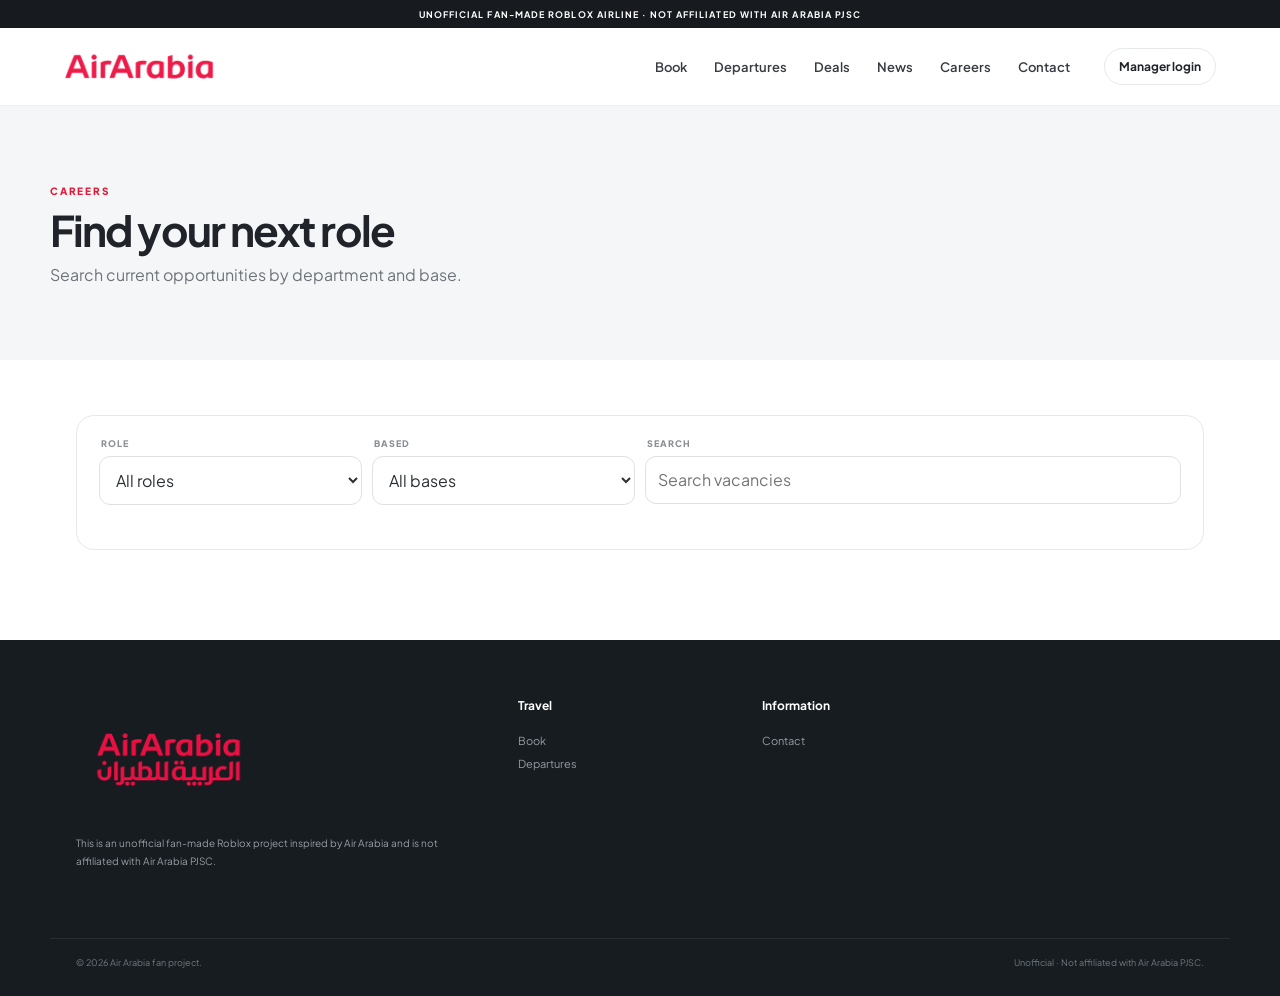
==== careers.html @ eeb87675 "Add filterable careers page" ====
<!doctype html><html lang="en"><head><meta charset="UTF-8"><meta name="viewport" content="width=device-width,initial-scale=1"><title>Careers | Air Arabia</title><link rel="icon" href="assets/logo-bird.webp"><link rel="stylesheet" href="styles.css"></head><body><div class="legal-strip">UNOFFICIAL FAN-MADE ROBLOX AIRLINE · NOT AFFILIATED WITH AIR ARABIA PJSC</div><header class="site-header"><a class="logo-link" href="index.html"><img src="assets/logo-wordmark.webp" alt="Air Arabia"></a><nav id="mainNav"><a href="index.html#book">Book</a><a href="scheduled-departures.html">Departures</a><a href="index.html#deals">Deals</a><a href="index.html#news">News</a><a href="careers.html">Careers</a><a href="contact.html">Contact</a></nav><div class="header-actions"><a class="manager-link" href="manager-login.html">Manager login</a><button class="menu-btn" id="menuBtn">☰</button></div></header><section class="page-hero"><div class="page-hero-inner"><span class="section-kicker">CAREERS</span><h1 class="page-title">Find your next role</h1><p class="page-lead">Search current opportunities by department and base.</p></div></section><main class="page-layout"><div class="panel"><div class="filter-row"><label><span class="form-label">Role</span><select class="form-control" id="roleFilter"><option value="">All roles</option></select></label><label><span class="form-label">Based</span><select class="form-control" id="baseFilter"><option value="">All bases</option></select></label><label style="grid-column:span 2"><span class="form-label">Search</span><input class="form-control" id="jobSearch" placeholder="Search vacancies"></label></div><div class="jobs-grid" id="jobsGrid"></div><section class="application-box panel" id="applicationBox"><span class="section-kicker">APPLICATION</span><h2 id="applicationTitle">Apply</h2><form class="form-stack" id="applicationForm"><input type="hidden" name="role" id="applicationRole"><input type="hidden" name="base" id="applicationBase"><div class="dash-grid"><label><span class="form-label">Full name</span><input class="form-control" name="name" required></label><label><span class="form-label">Email</span><input class="form-control" name="email" type="email" required></label></div><label><span class="form-label">Why are you suitable for this role?</span><textarea class="form-control" name="statement" rows="5" required></textarea></label><button class="primary-btn">Submit application</button><div class="form-message" id="applicationMessage">Application submitted.</div></form></section></div></main><footer><div class="footer-inner"><div class="footer-brand"><img src="assets/logo-bilingual.webp" alt="Air Arabia"><p>This is an unofficial fan-made Roblox project inspired by Air Arabia and is not affiliated with Air Arabia PJSC.</p></div><div><h4>Travel</h4><a href="index.html#book">Book</a><a href="scheduled-departures.html">Departures</a></div><div><h4>Information</h4><a href="contact.html">Contact</a></div></div><div class="footer-bottom"><span>© 2026 Air Arabia fan project.</span><span>Unofficial · Not affiliated with Air Arabia PJSC.</span></div></footer><script src="careers.js"></script></body></html>
---- styles.css ----
@import url('https://fonts.googleapis.com/css2?family=Plus+Jakarta+Sans:wght@400;500;600;700;800&display=swap');
:root{--red:#e31937;--red-dark:#bd102b;--ink:#20242a;--muted:#6f747b;--line:#e7e8eb;--soft:#f6f7f8;--white:#fff;--charcoal:#1b2026;--shadow:0 18px 50px rgba(20,25,31,.12);--radius:18px}*{box-sizing:border-box}html{scroll-behavior:smooth}body{margin:0;font-family:'Plus Jakarta Sans',system-ui,sans-serif;color:var(--ink);background:#fff}a{color:inherit}button,input,select,textarea{font:inherit}.legal-strip{height:28px;background:#171b20;color:#fff;display:flex;align-items:center;justify-content:center;font-size:9px;font-weight:700;letter-spacing:.12em;text-align:center;padding:0 12px}.site-header{height:78px;padding:0 clamp(18px,5vw,72px);display:flex;align-items:center;gap:34px;position:sticky;top:0;background:rgba(255,255,255,.97);backdrop-filter:blur(16px);z-index:50;border-bottom:1px solid rgba(0,0,0,.06)}.logo-link{display:flex;align-items:center;text-decoration:none}.logo-link img{width:150px;height:auto;display:block}.site-header nav{display:flex;gap:27px;margin-left:auto}.site-header nav a{text-decoration:none;font-size:13px;font-weight:600;color:#373c42}.site-header nav a:hover{color:var(--red)}.header-actions{display:flex;align-items:center;gap:10px}.manager-link{border:1px solid var(--line);border-radius:999px;padding:10px 14px;text-decoration:none;font-size:12px;font-weight:700;background:#fff}.menu-btn{display:none;border:0;background:none;font-size:22px}.hero{position:relative;overflow:hidden}.hero-aircraft{min-height:610px;background:#5e6268}.hero-aircraft:before{content:"";position:absolute;inset:0;background-image:url('https://upload.wikimedia.org/wikipedia/commons/3/33/Air_Arabia%2C_A6-AOE%2C_Airbus_A320-214.jpg');background-size:cover;background-position:center 43%}.hero-shade{position:absolute;inset:0;background:linear-gradient(90deg,rgba(9,14,19,.78) 0%,rgba(9,14,19,.52) 38%,rgba(9,14,19,.12) 70%)}.hero-inner{position:relative;z-index:2;max-width:1180px;margin:auto;padding:110px 28px 175px;color:#fff}.eyebrow,.section-kicker{font-size:10px;font-weight:800;letter-spacing:.18em}.eyebrow{display:inline-block;background:rgba(255,255,255,.12);border:1px solid rgba(255,255,255,.22);padding:8px 11px;border-radius:999px}.hero h1{font-size:clamp(46px,5.6vw,76px);line-height:1.02;letter-spacing:-.055em;margin:20px 0 16px;max-width:670px}.hero p{font-size:16px;line-height:1.7;max-width:560px;color:#f0f1f2}.photo-credit{position:absolute;right:16px;bottom:14px;color:rgba(255,255,255,.75);font-size:8px;background:rgba(0,0,0,.3);padding:5px 8px;border-radius:999px}.booking-shell{max-width:1210px;margin:-93px auto 0;padding:0 26px;position:relative;z-index:5}.booking-card{background:#fff;border-radius:20px;box-shadow:var(--shadow);overflow:hidden}.booking-top{display:flex;justify-content:space-between;align-items:center;border-bottom:1px solid var(--line);padding-right:22px}.booking-tabs button{border:0;background:#fff;color:var(--red);font-weight:800;padding:18px 24px;box-shadow:inset 0 -3px var(--red)}.trip-type{display:flex;gap:18px;font-size:12px}.trip-type label{display:flex;gap:6px;align-items:center}.booking-grid{display:grid;grid-template-columns:1fr 34px 1fr 1fr 1fr 1fr 170px;gap:10px;align-items:end;padding:20px 22px 14px}.booking-grid label>span,.form-label{display:block;font-size:9px;letter-spacing:.1em;text-transform:uppercase;color:#8a8f96;font-weight:800;margin:0 0 7px 2px}.booking-grid select,.booking-grid input,.form-control{width:100%;height:52px;border:1px solid #dfe1e4;border-radius:11px;padding:0 12px;background:#fff;outline:0;color:#2b3035}.form-control{padding:12px;height:auto;min-height:48px}.swap-btn{height:34px;width:34px;border:0;border-radius:50%;background:#f1f2f3;margin-bottom:9px;cursor:pointer}.primary-btn{height:52px;border:0;border-radius:11px;background:var(--red);color:#fff;font-weight:800;padding:0 18px;cursor:pointer}.primary-btn:hover{background:var(--red-dark)}.booking-smallprint{font-size:9px;color:#969ba1;padding:0 22px 17px}.content-section{max-width:1180px;margin:auto;padding:82px 26px}.section-heading{display:flex;justify-content:space-between;gap:25px;align-items:end;margin-bottom:28px}.section-kicker{color:var(--red)}.section-heading h2,.page-title{font-size:clamp(31px,3.3vw,46px);line-height:1.08;letter-spacing:-.045em;margin:8px 0}.section-heading p,.page-lead{margin:0;color:var(--muted);line-height:1.7}.section-heading>a{font-size:12px;color:var(--red);font-weight:800;text-decoration:none}.deals-grid{display:grid;grid-template-columns:repeat(3,1fr);gap:16px}.deal-card{border:1px solid var(--line);border-radius:17px;overflow:hidden;background:#fff;box-shadow:0 8px 25px rgba(17,22,28,.05)}.deal-visual{height:150px;position:relative;background:linear-gradient(135deg,#cc9b78,#70584f);overflow:hidden}.deal-visual:before{content:"";position:absolute;width:210px;height:50px;background:#fff;border-radius:100%;right:-40px;bottom:23px;transform:rotate(-9deg);opacity:.92}.deal-visual .route-code{position:absolute;left:17px;top:15px;color:#fff;font-weight:800;font-size:26px}.deal-body{padding:16px}.deal-route{font-weight:800;font-size:16px}.deal-meta{font-size:11px;color:var(--muted);margin-top:4px}.deal-price{display:flex;justify-content:space-between;align-items:end;margin-top:18px}.deal-price small{color:#8b9096}.deal-price strong{font-size:22px;color:var(--red)}.deal-price a{text-decoration:none;font-size:11px;font-weight:800;color:var(--red)}.news-section{background:#f5f6f7}.news-grid{display:grid;grid-template-columns:repeat(3,1fr);gap:18px}.news-card{background:#fff;border-radius:17px;overflow:hidden;border:1px solid var(--line)}.news-media{height:210px;position:relative;background:linear-gradient(135deg,#f1f2f3,#d9dde1);overflow:hidden}.news-media img{width:100%;height:100%;object-fit:cover}.date-art{position:absolute;inset:0;display:flex;align-items:flex-end;padding:18px;background:linear-gradient(135deg,var(--red) 0%,#b40f28 100%);color:#fff}.date-art:after{content:"";position:absolute;width:130px;height:130px;right:-25px;top:-15px;background:url('assets/logo-bird.webp') center/contain no-repeat;filter:brightness(0) invert(1);opacity:.12}.date-art strong{font-size:30px;letter-spacing:-.04em}.news-date-badge{position:absolute;left:12px;top:12px;background:var(--red);color:#fff;padding:7px 9px;border-radius:9px;font-size:10px;font-weight:800;box-shadow:0 8px 22px rgba(0,0,0,.12)}.news-body{padding:17px}.news-body small{color:#8e9399;font-size:9px;letter-spacing:.08em}.news-body h3{font-size:17px;line-height:1.35;margin:7px 0 9px}.news-body p{font-size:12px;line-height:1.65;color:var(--muted);margin:0}.quick-links{background:#fff}.quick-grid{display:grid;grid-template-columns:repeat(3,1fr);gap:14px;padding-top:62px;padding-bottom:62px}.quick-card{border:1px solid var(--line);border-radius:16px;padding:22px;display:grid;grid-template-columns:auto 1fr auto;gap:15px;align-items:center;text-decoration:none}.quick-card:hover{box-shadow:0 12px 35px rgba(20,25,31,.08)}.quick-icon{width:46px;height:46px;background:#fff0f2;color:var(--red);border-radius:13px;display:grid;place-items:center}.quick-card small{color:var(--red);font-size:8px;font-weight:800;letter-spacing:.14em}.quick-card h3{margin:4px 0;font-size:16px}.quick-card p{margin:0;color:var(--muted);font-size:11px}.quick-card b{color:var(--red)}footer{background:#171c21;color:#fff}.footer-inner{max-width:1180px;margin:auto;padding:58px 26px;display:grid;grid-template-columns:2fr 1fr 1fr 1fr;gap:45px}.footer-brand img{width:185px}.footer-brand p{max-width:390px;color:#969da5;font-size:10px;line-height:1.75}.footer-inner>div:not(.footer-brand){display:flex;flex-direction:column}.footer-inner h4{margin-top:0;font-size:12px}.footer-inner a{font-size:11px;color:#949ba3;text-decoration:none;margin:5px 0}.footer-bottom{max-width:1180px;margin:auto;border-top:1px solid rgba(255,255,255,.08);padding:18px 26px 28px;display:flex;justify-content:space-between;color:#707981;font-size:9px}.page-hero{background:#f5f6f7;padding:72px 26px}.page-hero-inner{max-width:1180px;margin:auto}.page-layout{max-width:1180px;margin:auto;padding:55px 26px 90px}.panel{background:#fff;border:1px solid var(--line);border-radius:18px;padding:22px}.filter-row{display:grid;grid-template-columns:repeat(4,1fr);gap:10px;margin-bottom:22px}.filter-row .primary-btn{margin-top:22px}.departures-list{display:flex;flex-direction:column;gap:12px}.flight-row{display:grid;grid-template-columns:110px 1fr 130px 120px 110px;gap:16px;align-items:center;border:1px solid var(--line);border-radius:15px;padding:18px;background:#fff}.flight-number{font-weight:800;color:var(--red)}.flight-route strong{display:block}.flight-route small,.flight-time small{color:var(--muted)}.status-pill{display:inline-flex;border-radius:999px;padding:7px 10px;background:#eef8f1;color:#287a43;font-size:10px;font-weight:800}.empty-state{padding:32px;text-align:center;color:var(--muted);border:1px dashed #cfd3d8;border-radius:15px}.auth-wrap{min-height:calc(100vh - 106px);display:grid;place-items:center;padding:50px 18px;background:#f5f6f7}.auth-card{width:min(460px,100%);background:#fff;border:1px solid var(--line);border-radius:20px;padding:30px;box-shadow:var(--shadow)}.auth-card img{width:160px}.auth-card h1{margin:26px 0 6px;font-size:28px}.auth-card p{font-size:12px;color:var(--muted);line-height:1.6}.form-stack{display:flex;flex-direction:column;gap:14px}.helper-note{font-size:9px!important;color:#8c9298!important}.dashboard{display:grid;grid-template-columns:220px 1fr;min-height:calc(100vh - 106px);background:#f5f6f7}.dashboard-side{background:#20262c;color:#fff;padding:25px 18px}.dashboard-side h2{font-size:15px;margin:0 0 25px}.dash-tab{width:100%;border:0;background:transparent;color:#aeb5bc;padding:11px;border-radius:10px;text-align:left;margin:3px 0;cursor:pointer}.dash-tab.active{background:#fff;color:#20262c}.dashboard-main{padding:28px}.dash-head{display:flex;justify-content:space-between;align-items:center;margin-bottom:20px}.dash-head h1{font-size:28px;margin:0}.dash-grid{display:grid;grid-template-columns:1fr 1fr;gap:16px}.table-card{background:#fff;border:1px solid var(--line);border-radius:17px;overflow:auto}.simple-table{width:100%;border-collapse:collapse;font-size:11px}.simple-table th,.simple-table td{padding:12px;border-bottom:1px solid var(--line);text-align:left}.simple-table th{color:#7a8086;font-size:9px;letter-spacing:.08em}.action-btn{border:1px solid var(--line);background:#fff;border-radius:8px;padding:7px 9px;font-size:10px;cursor:pointer}.tab-panel[hidden]{display:none}.jobs-grid{display:grid;grid-template-columns:repeat(2,1fr);gap:14px}.job-card{border:1px solid var(--line);border-radius:16px;padding:20px}.job-card .job-meta{display:flex;gap:8px;flex-wrap:wrap;margin:12px 0}.job-chip{background:#f3f4f5;border-radius:999px;padding:6px 8px;font-size:9px;color:#5d6369}.job-card h3{margin:0}.job-card p{color:var(--muted);font-size:11px;line-height:1.65}.application-box{margin-top:25px;display:none}.application-box.open{display:block}.contact-grid{display:grid;grid-template-columns:.75fr 1.25fr;gap:28px}.contact-copy{padding:20px}.contact-copy h2{font-size:30px;margin-top:0}.contact-copy p{color:var(--muted);line-height:1.7}.form-message{padding:12px;border-radius:10px;background:#eef8f1;color:#287a43;font-size:11px;display:none}.form-message.show{display:block}
@media(max-width:1000px){.site-header nav{display:none}.site-header nav.open{display:flex;position:absolute;top:78px;left:0;right:0;background:#fff;flex-direction:column;padding:20px 26px;border-bottom:1px solid var(--line)}.menu-btn{display:block}.booking-grid{grid-template-columns:1fr 34px 1fr 1fr}.search-book-btn{grid-column:span 2}.deals-grid,.news-grid{grid-template-columns:1fr 1fr}.quick-grid{grid-template-columns:1fr}.filter-row{grid-template-columns:1fr 1fr}.flight-row{grid-template-columns:90px 1fr 100px 100px}.flight-row .status-pill{grid-column:2}.dashboard{grid-template-columns:1fr}.dashboard-side{display:flex;gap:5px;overflow:auto}.dashboard-side h2{display:none}.dash-tab{white-space:nowrap;width:auto}.dashboard-main{padding:18px}.contact-grid{grid-template-columns:1fr}}
@media(max-width:700px){.legal-strip{font-size:7px}.site-header{height:68px;padding:0 16px}.logo-link img{width:128px}.manager-link{font-size:10px;padding:8px 10px}.site-header nav.open{top:68px}.hero-aircraft{min-height:620px}.hero-aircraft:before{background-position:64% center}.hero-shade{background:linear-gradient(180deg,rgba(8,13,18,.35),rgba(8,13,18,.78) 55%,rgba(8,13,18,.88))}.hero-inner{padding:90px 20px 200px}.hero h1{font-size:47px}.booking-shell{padding:0 13px;margin-top:-115px}.booking-top{padding-right:12px}.trip-type{gap:9px;font-size:10px}.booking-grid{grid-template-columns:1fr;padding:16px}.swap-btn{display:none}.search-book-btn{grid-column:auto}.content-section{padding:65px 18px}.section-heading{align-items:flex-start;flex-direction:column}.deals-grid,.news-grid,.jobs-grid{grid-template-columns:1fr}.footer-inner{grid-template-columns:1fr 1fr;padding:48px 20px}.footer-brand{grid-column:1/-1}.footer-bottom{padding:18px 20px 25px;flex-direction:column;gap:6px}.filter-row{grid-template-columns:1fr}.filter-row .primary-btn{margin-top:0}.flight-row{grid-template-columns:1fr 1fr;gap:10px}.flight-row .status-pill{grid-column:auto}.page-hero{padding:48px 18px}.page-layout{padding:35px 18px 70px}.dash-grid{grid-template-columns:1fr}.dashboard-main{padding:14px}.contact-copy{padding:0}}
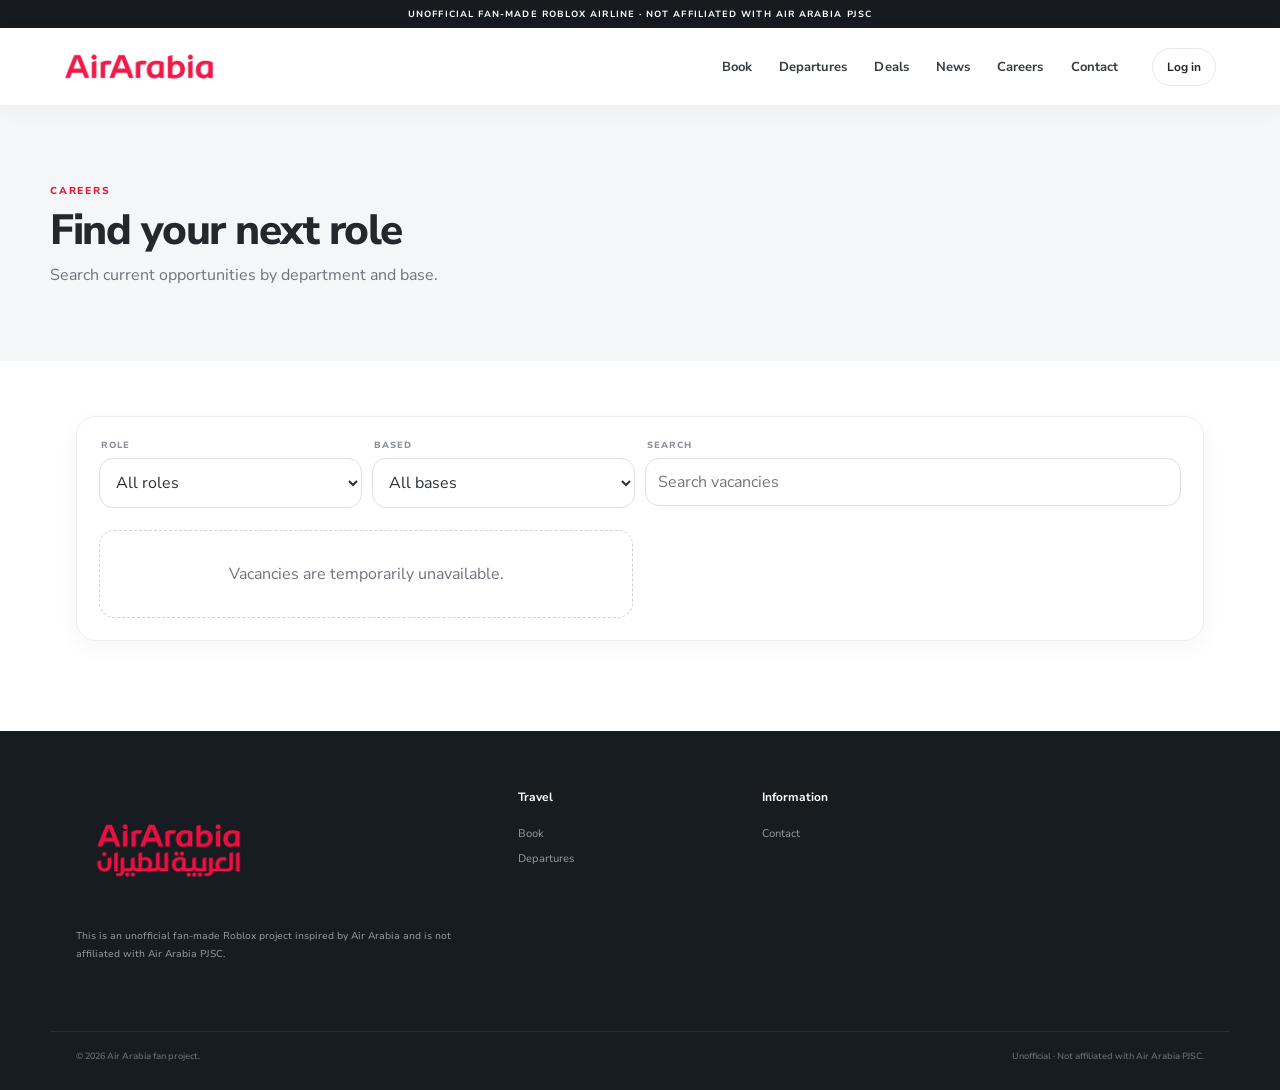
==== commit e3c48e39: "Polish careers page and login label" ====
--- a/careers.html
+++ b/careers.html
@@ -1 +1 @@
-<!doctype html><html lang="en"><head><meta charset="UTF-8"><meta name="viewport" content="width=device-width,initial-scale=1"><title>Careers | Air Arabia</title><link rel="icon" href="assets/logo-bird.webp"><link rel="stylesheet" href="styles.css"></head><body><div class="legal-strip">UNOFFICIAL FAN-MADE ROBLOX AIRLINE · NOT AFFILIATED WITH AIR ARABIA PJSC</div><header class="site-header"><a class="logo-link" href="index.html"><img src="assets/logo-wordmark.webp" alt="Air Arabia"></a><nav id="mainNav"><a href="index.html#book">Book</a><a href="scheduled-departures.html">Departures</a><a href="index.html#deals">Deals</a><a href="index.html#news">News</a><a href="careers.html">Careers</a><a href="contact.html">Contact</a></nav><div class="header-actions"><a class="manager-link" href="manager-login.html">Manager login</a><button class="menu-btn" id="menuBtn">☰</button></div></header><section class="page-hero"><div class="page-hero-inner"><span class="section-kicker">CAREERS</span><h1 class="page-title">Find your next role</h1><p class="page-lead">Search current opportunities by department and base.</p></div></section><main class="page-layout"><div class="panel"><div class="filter-row"><label><span class="form-label">Role</span><select class="form-control" id="roleFilter"><option value="">All roles</option></select></label><label><span class="form-label">Based</span><select class="form-control" id="baseFilter"><option value="">All bases</option></select></label><label style="grid-column:span 2"><span class="form-label">Search</span><input class="form-control" id="jobSearch" placeholder="Search vacancies"></label></div><div class="jobs-grid" id="jobsGrid"></div><section class="application-box panel" id="applicationBox"><span class="section-kicker">APPLICATION</span><h2 id="applicationTitle">Apply</h2><form class="form-stack" id="applicationForm"><input type="hidden" name="role" id="applicationRole"><input type="hidden" name="base" id="applicationBase"><div class="dash-grid"><label><span class="form-label">Full name</span><input class="form-control" name="name" required></label><label><span class="form-label">Email</span><input class="form-control" name="email" type="email" required></label></div><label><span class="form-label">Why are you suitable for this role?</span><textarea class="form-control" name="statement" rows="5" required></textarea></label><button class="primary-btn">Submit application</button><div class="form-message" id="applicationMessage">Application submitted.</div></form></section></div></main><footer><div class="footer-inner"><div class="footer-brand"><img src="assets/logo-bilingual.webp" alt="Air Arabia"><p>This is an unofficial fan-made Roblox project inspired by Air Arabia and is not affiliated with Air Arabia PJSC.</p></div><div><h4>Travel</h4><a href="index.html#book">Book</a><a href="scheduled-departures.html">Departures</a></div><div><h4>Information</h4><a href="contact.html">Contact</a></div></div><div class="footer-bottom"><span>© 2026 Air Arabia fan project.</span><span>Unofficial · Not affiliated with Air Arabia PJSC.</span></div></footer><script src="careers.js"></script></body></html>+<!doctype html><html lang="en"><head><meta charset="UTF-8"><meta name="viewport" content="width=device-width,initial-scale=1"><title>Careers | Air Arabia</title><link rel="icon" href="assets/logo-bird.webp"><link rel="stylesheet" href="styles.css?v=4"><link rel="stylesheet" href="theme-overrides.css?v=4"></head><body><div class="legal-strip">UNOFFICIAL FAN-MADE ROBLOX AIRLINE · NOT AFFILIATED WITH AIR ARABIA PJSC</div><header class="site-header"><a class="logo-link" href="index.html"><img src="assets/logo-wordmark.webp" alt="Air Arabia"></a><nav id="mainNav"><a href="index.html#book">Book</a><a href="scheduled-departures.html">Departures</a><a href="index.html#deals">Deals</a><a href="index.html#news">News</a><a href="careers.html">Careers</a><a href="contact.html">Contact</a></nav><div class="header-actions"><a class="manager-link" href="manager-login.html">Log in</a><button class="menu-btn" id="menuBtn">☰</button></div></header><section class="page-hero"><div class="page-hero-inner"><span class="section-kicker">CAREERS</span><h1 class="page-title">Find your next role</h1><p class="page-lead">Search current opportunities by department and base.</p></div></section><main class="page-layout"><div class="panel"><div class="filter-row"><label><span class="form-label">Role</span><select class="form-control" id="roleFilter"><option value="">All roles</option></select></label><label><span class="form-label">Based</span><select class="form-control" id="baseFilter"><option value="">All bases</option></select></label><label style="grid-column:span 2"><span class="form-label">Search</span><input class="form-control" id="jobSearch" placeholder="Search vacancies"></label></div><div class="jobs-grid" id="jobsGrid"></div><section class="application-box panel" id="applicationBox"><span class="section-kicker">APPLICATION</span><h2 id="applicationTitle">Apply</h2><form class="form-stack" id="applicationForm"><input type="hidden" name="role" id="applicationRole"><input type="hidden" name="base" id="applicationBase"><div class="dash-grid"><label><span class="form-label">Full name</span><input class="form-control" name="name" required></label><label><span class="form-label">Email</span><input class="form-control" name="email" type="email" required></label></div><label><span class="form-label">Why are you suitable for this role?</span><textarea class="form-control" name="statement" rows="5" required></textarea></label><button class="primary-btn">Submit application</button><div class="form-message" id="applicationMessage">Application submitted.</div></form></section></div></main><footer><div class="footer-inner"><div class="footer-brand"><img src="assets/logo-bilingual.webp" alt="Air Arabia"><p>This is an unofficial fan-made Roblox project inspired by Air Arabia and is not affiliated with Air Arabia PJSC.</p></div><div><h4>Travel</h4><a href="index.html#book">Book</a><a href="scheduled-departures.html">Departures</a></div><div><h4>Information</h4><a href="contact.html">Contact</a></div></div><div class="footer-bottom"><span>© 2026 Air Arabia fan project.</span><span>Unofficial · Not affiliated with Air Arabia PJSC.</span></div></footer><script src="careers.js?v=4"></script></body></html>
--- a/theme-overrides.css
+++ b/theme-overrides.css
@@ -0,0 +1,4 @@
+@import url('https://fonts.googleapis.com/css2?family=Nunito+Sans:opsz,wght@6..12,400;6..12,500;6..12,600;6..12,700;6..12,800&display=swap');
+:root{--soft-font:'Nunito Sans',system-ui,sans-serif}body,button,input,select,textarea{font-family:var(--soft-font)}body{background:#fff;color:#24272c}.site-header{box-shadow:0 5px 22px rgba(20,25,31,.035)}.site-header nav a{font-weight:700;letter-spacing:.005em}.manager-link.login-link{border-color:#eceef0;background:#fff;padding:9px 16px;font-weight:700}.manager-link.login-link:hover{background:#f7f7f8}.hero-graphic{min-height:610px;background:#f8f5f3;position:relative;isolation:isolate;overflow:hidden}.hero-graphic:before{content:"";position:absolute;right:-12%;top:-28%;width:66%;height:145%;background:linear-gradient(145deg,#ed2140,#c70f2e);border-radius:48% 0 0 56%;transform:rotate(7deg);z-index:0}.hero-graphic:after{content:"";position:absolute;right:7%;top:11%;width:34%;aspect-ratio:1;border:1px solid rgba(255,255,255,.18);border-radius:50%;box-shadow:0 0 0 55px rgba(255,255,255,.035),0 0 0 110px rgba(255,255,255,.025);z-index:1}.hero-graphic-shape{position:absolute;z-index:1}.shape-one{width:43%;height:92px;right:-3%;top:44%;border-radius:999px 0 0 999px;background:rgba(255,255,255,.14);transform:rotate(-9deg)}.shape-two{width:29%;height:48px;right:8%;top:58%;border-radius:999px;background:rgba(255,255,255,.10);transform:rotate(-9deg)}.hero-graphic-bird{position:absolute;right:10%;top:22%;width:min(22vw,260px);opacity:.95;filter:brightness(0) invert(1);z-index:2}.hero-graphic .hero-inner{position:relative;z-index:4;color:#24272c;padding:118px 28px 182px}.hero-graphic .eyebrow{color:#c4102e;border:0;background:#fff0f2;padding:8px 12px}.hero-graphic h1{color:#24272c;max-width:620px;font-weight:800;letter-spacing:-.045em}.hero-graphic p{color:#686d73;max-width:500px;font-size:17px}.hero-plane{display:none}.hero-banner-date{position:absolute;right:9%;bottom:48px;z-index:4;color:#fff;text-align:right}.hero-banner-date small,.hero-banner-date span{display:block;text-transform:uppercase;letter-spacing:.14em;font-weight:800}.hero-banner-date small{font-size:9px}.hero-banner-date strong{font-size:48px;line-height:1}.hero-banner-date span{font-size:8px;opacity:.82}.booking-card{box-shadow:0 22px 60px rgba(30,34,40,.10);border:1px solid rgba(25,30,36,.05);border-radius:22px}.booking-grid select,.booking-grid input,.form-control{border-radius:14px}.primary-btn{border-radius:14px}.deal-card,.news-card,.quick-card,.panel,.job-card,.auth-card{border-color:#eceef0;box-shadow:0 7px 24px rgba(25,30,36,.04)}.deal-card,.news-card,.quick-card,.panel,.job-card{border-radius:20px}.deal-card:hover,.news-card:hover,.quick-card:hover{transform:translateY(-2px);transition:.2s;box-shadow:0 14px 34px rgba(25,30,36,.07)}.section-heading h2,.page-title{font-weight:800;letter-spacing:-.035em}.news-media{border-bottom:1px solid #f0f1f2}.date-art{background:linear-gradient(145deg,#e51f3d,#bd102b);align-items:center}.date-art strong{font-size:35px;font-weight:800}.date-art:before{content:"AIR ARABIA";position:absolute;left:18px;top:17px;font-size:8px;font-weight:800;letter-spacing:.2em;opacity:.8}.polished-auth{background:radial-gradient(circle at 80% 15%,rgba(227,25,55,.07),transparent 28%),#f8f8f9}.polished-auth .auth-card,.auth-card{padding:36px;border-radius:25px}.auth-card h1{font-weight:800;letter-spacing:-.035em}.dashboard-side{background:#202328}.dash-tab{border-radius:13px;font-weight:700}.dash-tab.active{box-shadow:0 5px 18px rgba(0,0,0,.07)}
+@media(max-width:900px){.hero-graphic:before{right:-28%;width:78%}.hero-graphic-bird{right:5%;width:240px}.hero-banner-date{right:22px}}
+@media(max-width:700px){.hero-graphic{min-height:650px;background:#f8f5f3}.hero-graphic:before{width:120%;height:57%;right:-42%;top:48%;border-radius:52% 0 0 0;transform:rotate(-5deg)}.hero-graphic:after{right:-18%;top:57%;width:74%}.hero-graphic .hero-inner{padding:82px 20px 220px}.hero-graphic h1{font-size:48px}.hero-graphic-bird{width:170px;right:9%;top:64%;opacity:.92}.hero-banner-date{bottom:35px;right:17px}.hero-banner-date strong{font-size:40px}.shape-one{width:90%;right:-35%;top:68%}.shape-two{display:none}.manager-link.login-link{padding:8px 12px}}
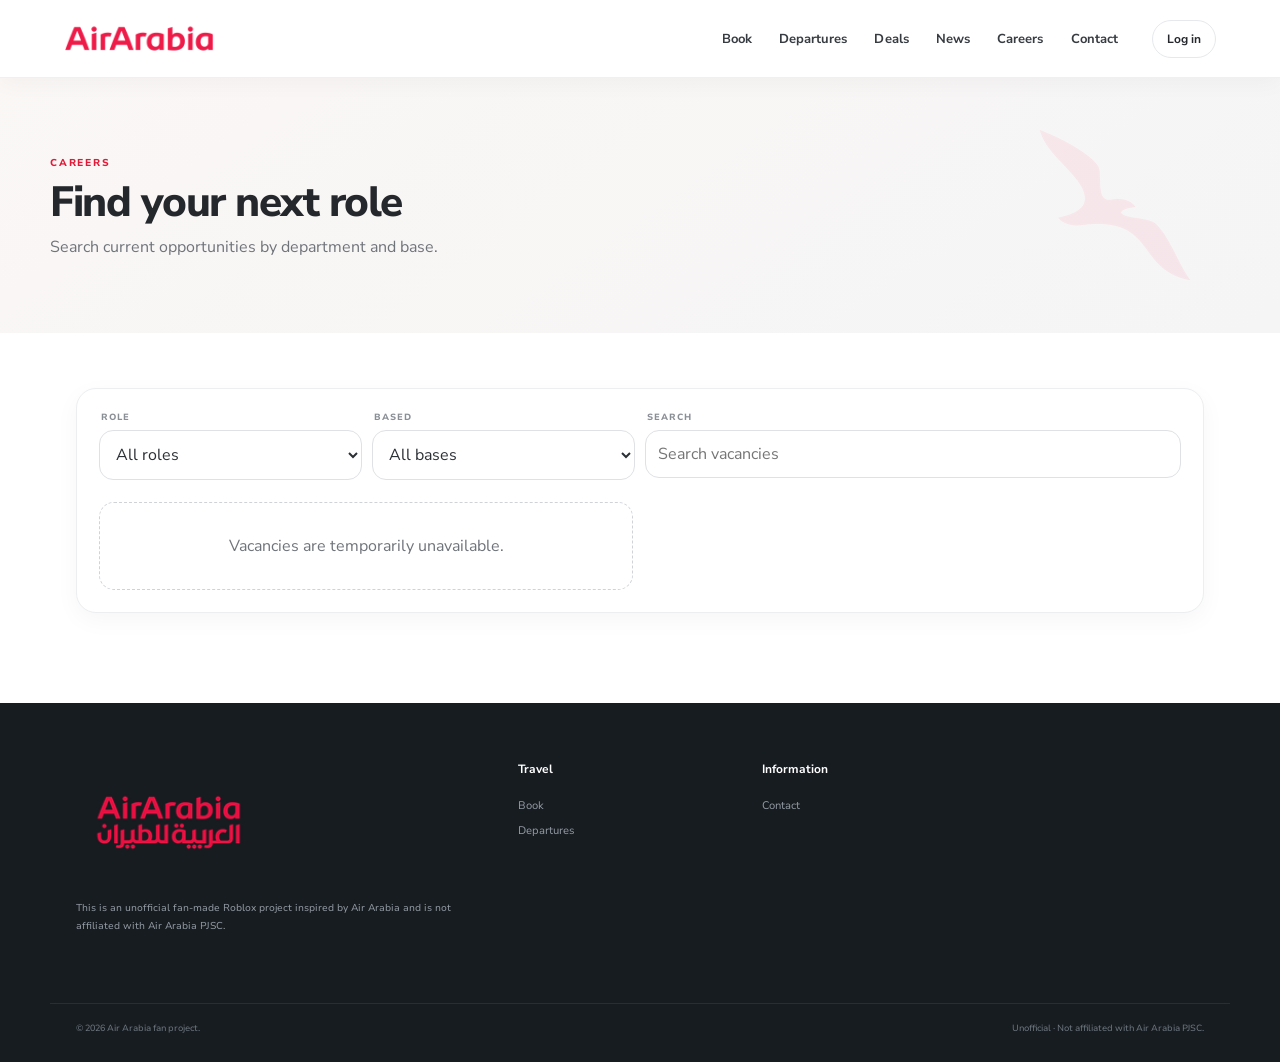
==== commit d761ba5a: "Remove top legal strip and apply polished theme" ====
--- a/careers.html
+++ b/careers.html
@@ -1 +1 @@
-<!doctype html><html lang="en"><head><meta charset="UTF-8"><meta name="viewport" content="width=device-width,initial-scale=1"><title>Careers | Air Arabia</title><link rel="icon" href="assets/logo-bird.webp"><link rel="stylesheet" href="styles.css?v=4"><link rel="stylesheet" href="theme-overrides.css?v=4"></head><body><div class="legal-strip">UNOFFICIAL FAN-MADE ROBLOX AIRLINE · NOT AFFILIATED WITH AIR ARABIA PJSC</div><header class="site-header"><a class="logo-link" href="index.html"><img src="assets/logo-wordmark.webp" alt="Air Arabia"></a><nav id="mainNav"><a href="index.html#book">Book</a><a href="scheduled-departures.html">Departures</a><a href="index.html#deals">Deals</a><a href="index.html#news">News</a><a href="careers.html">Careers</a><a href="contact.html">Contact</a></nav><div class="header-actions"><a class="manager-link" href="manager-login.html">Log in</a><button class="menu-btn" id="menuBtn">☰</button></div></header><section class="page-hero"><div class="page-hero-inner"><span class="section-kicker">CAREERS</span><h1 class="page-title">Find your next role</h1><p class="page-lead">Search current opportunities by department and base.</p></div></section><main class="page-layout"><div class="panel"><div class="filter-row"><label><span class="form-label">Role</span><select class="form-control" id="roleFilter"><option value="">All roles</option></select></label><label><span class="form-label">Based</span><select class="form-control" id="baseFilter"><option value="">All bases</option></select></label><label style="grid-column:span 2"><span class="form-label">Search</span><input class="form-control" id="jobSearch" placeholder="Search vacancies"></label></div><div class="jobs-grid" id="jobsGrid"></div><section class="application-box panel" id="applicationBox"><span class="section-kicker">APPLICATION</span><h2 id="applicationTitle">Apply</h2><form class="form-stack" id="applicationForm"><input type="hidden" name="role" id="applicationRole"><input type="hidden" name="base" id="applicationBase"><div class="dash-grid"><label><span class="form-label">Full name</span><input class="form-control" name="name" required></label><label><span class="form-label">Email</span><input class="form-control" name="email" type="email" required></label></div><label><span class="form-label">Why are you suitable for this role?</span><textarea class="form-control" name="statement" rows="5" required></textarea></label><button class="primary-btn">Submit application</button><div class="form-message" id="applicationMessage">Application submitted.</div></form></section></div></main><footer><div class="footer-inner"><div class="footer-brand"><img src="assets/logo-bilingual.webp" alt="Air Arabia"><p>This is an unofficial fan-made Roblox project inspired by Air Arabia and is not affiliated with Air Arabia PJSC.</p></div><div><h4>Travel</h4><a href="index.html#book">Book</a><a href="scheduled-departures.html">Departures</a></div><div><h4>Information</h4><a href="contact.html">Contact</a></div></div><div class="footer-bottom"><span>© 2026 Air Arabia fan project.</span><span>Unofficial · Not affiliated with Air Arabia PJSC.</span></div></footer><script src="careers.js?v=4"></script></body></html>+<!doctype html><html lang="en"><head><meta charset="UTF-8"><meta name="viewport" content="width=device-width,initial-scale=1"><title>Careers | Air Arabia</title><link rel="icon" href="assets/logo-bird.webp"><link rel="stylesheet" href="styles.css?v=5"><link rel="stylesheet" href="theme-overrides.css?v=5"></head><body><header class="site-header"><a class="logo-link" href="index.html"><img src="assets/logo-wordmark.webp" alt="Air Arabia"></a><nav id="mainNav"><a href="index.html#book">Book</a><a href="scheduled-departures.html">Departures</a><a href="index.html#deals">Deals</a><a href="index.html#news">News</a><a href="careers.html">Careers</a><a href="contact.html">Contact</a></nav><div class="header-actions"><a class="manager-link" href="manager-login.html">Log in</a><button class="menu-btn" id="menuBtn">☰</button></div></header><section class="page-hero"><div class="page-hero-inner"><span class="section-kicker">CAREERS</span><h1 class="page-title">Find your next role</h1><p class="page-lead">Search current opportunities by department and base.</p></div></section><main class="page-layout"><div class="panel"><div class="filter-row"><label><span class="form-label">Role</span><select class="form-control" id="roleFilter"><option value="">All roles</option></select></label><label><span class="form-label">Based</span><select class="form-control" id="baseFilter"><option value="">All bases</option></select></label><label style="grid-column:span 2"><span class="form-label">Search</span><input class="form-control" id="jobSearch" placeholder="Search vacancies"></label></div><div class="jobs-grid" id="jobsGrid"></div><section class="application-box panel" id="applicationBox"><span class="section-kicker">APPLICATION</span><h2 id="applicationTitle">Apply</h2><form class="form-stack" id="applicationForm"><input type="hidden" name="role" id="applicationRole"><input type="hidden" name="base" id="applicationBase"><div class="dash-grid"><label><span class="form-label">Full name</span><input class="form-control" name="name" required></label><label><span class="form-label">Email</span><input class="form-control" name="email" type="email" required></label></div><label><span class="form-label">Why are you suitable for this role?</span><textarea class="form-control" name="statement" rows="5" required></textarea></label><button class="primary-btn">Submit application</button><div class="form-message" id="applicationMessage">Application submitted.</div></form></section></div></main><footer><div class="footer-inner"><div class="footer-brand"><img src="assets/logo-bilingual.webp" alt="Air Arabia"><p>This is an unofficial fan-made Roblox project inspired by Air Arabia and is not affiliated with Air Arabia PJSC.</p></div><div><h4>Travel</h4><a href="index.html#book">Book</a><a href="scheduled-departures.html">Departures</a></div><div><h4>Information</h4><a href="contact.html">Contact</a></div></div><div class="footer-bottom"><span>© 2026 Air Arabia fan project.</span><span>Unofficial · Not affiliated with Air Arabia PJSC.</span></div></footer><script src="careers.js?v=5"></script></body></html>
--- a/theme-overrides.css
+++ b/theme-overrides.css
@@ -1,4 +1,5 @@
 @import url('https://fonts.googleapis.com/css2?family=Nunito+Sans:opsz,wght@6..12,400;6..12,500;6..12,600;6..12,700;6..12,800&display=swap');
-:root{--soft-font:'Nunito Sans',system-ui,sans-serif}body,button,input,select,textarea{font-family:var(--soft-font)}body{background:#fff;color:#24272c}.site-header{box-shadow:0 5px 22px rgba(20,25,31,.035)}.site-header nav a{font-weight:700;letter-spacing:.005em}.manager-link.login-link{border-color:#eceef0;background:#fff;padding:9px 16px;font-weight:700}.manager-link.login-link:hover{background:#f7f7f8}.hero-graphic{min-height:610px;background:#f8f5f3;position:relative;isolation:isolate;overflow:hidden}.hero-graphic:before{content:"";position:absolute;right:-12%;top:-28%;width:66%;height:145%;background:linear-gradient(145deg,#ed2140,#c70f2e);border-radius:48% 0 0 56%;transform:rotate(7deg);z-index:0}.hero-graphic:after{content:"";position:absolute;right:7%;top:11%;width:34%;aspect-ratio:1;border:1px solid rgba(255,255,255,.18);border-radius:50%;box-shadow:0 0 0 55px rgba(255,255,255,.035),0 0 0 110px rgba(255,255,255,.025);z-index:1}.hero-graphic-shape{position:absolute;z-index:1}.shape-one{width:43%;height:92px;right:-3%;top:44%;border-radius:999px 0 0 999px;background:rgba(255,255,255,.14);transform:rotate(-9deg)}.shape-two{width:29%;height:48px;right:8%;top:58%;border-radius:999px;background:rgba(255,255,255,.10);transform:rotate(-9deg)}.hero-graphic-bird{position:absolute;right:10%;top:22%;width:min(22vw,260px);opacity:.95;filter:brightness(0) invert(1);z-index:2}.hero-graphic .hero-inner{position:relative;z-index:4;color:#24272c;padding:118px 28px 182px}.hero-graphic .eyebrow{color:#c4102e;border:0;background:#fff0f2;padding:8px 12px}.hero-graphic h1{color:#24272c;max-width:620px;font-weight:800;letter-spacing:-.045em}.hero-graphic p{color:#686d73;max-width:500px;font-size:17px}.hero-plane{display:none}.hero-banner-date{position:absolute;right:9%;bottom:48px;z-index:4;color:#fff;text-align:right}.hero-banner-date small,.hero-banner-date span{display:block;text-transform:uppercase;letter-spacing:.14em;font-weight:800}.hero-banner-date small{font-size:9px}.hero-banner-date strong{font-size:48px;line-height:1}.hero-banner-date span{font-size:8px;opacity:.82}.booking-card{box-shadow:0 22px 60px rgba(30,34,40,.10);border:1px solid rgba(25,30,36,.05);border-radius:22px}.booking-grid select,.booking-grid input,.form-control{border-radius:14px}.primary-btn{border-radius:14px}.deal-card,.news-card,.quick-card,.panel,.job-card,.auth-card{border-color:#eceef0;box-shadow:0 7px 24px rgba(25,30,36,.04)}.deal-card,.news-card,.quick-card,.panel,.job-card{border-radius:20px}.deal-card:hover,.news-card:hover,.quick-card:hover{transform:translateY(-2px);transition:.2s;box-shadow:0 14px 34px rgba(25,30,36,.07)}.section-heading h2,.page-title{font-weight:800;letter-spacing:-.035em}.news-media{border-bottom:1px solid #f0f1f2}.date-art{background:linear-gradient(145deg,#e51f3d,#bd102b);align-items:center}.date-art strong{font-size:35px;font-weight:800}.date-art:before{content:"AIR ARABIA";position:absolute;left:18px;top:17px;font-size:8px;font-weight:800;letter-spacing:.2em;opacity:.8}.polished-auth{background:radial-gradient(circle at 80% 15%,rgba(227,25,55,.07),transparent 28%),#f8f8f9}.polished-auth .auth-card,.auth-card{padding:36px;border-radius:25px}.auth-card h1{font-weight:800;letter-spacing:-.035em}.dashboard-side{background:#202328}.dash-tab{border-radius:13px;font-weight:700}.dash-tab.active{box-shadow:0 5px 18px rgba(0,0,0,.07)}
+:root{--soft-font:'Nunito Sans',system-ui,sans-serif}body,button,input,select,textarea{font-family:var(--soft-font)}body{background:#fff;color:#24272c}.site-header{box-shadow:0 5px 22px rgba(20,25,31,.035)}.site-header nav a{font-weight:700;letter-spacing:.005em}.manager-link.login-link{border-color:#eceef0;background:#fff;padding:9px 16px;font-weight:700}.manager-link.login-link:hover{background:#f7f7f8}.hero-graphic{min-height:610px;background:#f8f5f3;position:relative;isolation:isolate;overflow:hidden}.hero-graphic:before{content:"";position:absolute;right:-12%;top:-28%;width:66%;height:145%;background:linear-gradient(145deg,#ed2140,#c70f2e);border-radius:48% 0 0 56%;transform:rotate(7deg);z-index:0}.hero-graphic:after{content:"";position:absolute;right:7%;top:11%;width:34%;aspect-ratio:1;border:1px solid rgba(255,255,255,.18);border-radius:50%;box-shadow:0 0 0 55px rgba(255,255,255,.035),0 0 0 110px rgba(255,255,255,.025);z-index:1}.hero-graphic-shape{position:absolute;z-index:1}.shape-one{width:43%;height:92px;right:-3%;top:44%;border-radius:999px 0 0 999px;background:rgba(255,255,255,.14);transform:rotate(-9deg)}.shape-two{width:29%;height:48px;right:8%;top:58%;border-radius:999px;background:rgba(255,255,255,.10);transform:rotate(-9deg)}.hero-graphic-bird{position:absolute;right:10%;top:22%;width:min(22vw,260px);opacity:.95;filter:brightness(0) invert(1);z-index:2}.hero-graphic .hero-inner{position:relative;z-index:4;color:#24272c;padding:118px 28px 182px}.hero-graphic .eyebrow{color:#c4102e;border:0;background:#fff0f2;padding:8px 12px}.hero-graphic h1{color:#24272c;max-width:620px;font-weight:800;letter-spacing:-.045em}.hero-graphic p{color:#686d73;max-width:500px;font-size:17px}.hero-actions{display:flex;gap:12px;align-items:center;margin-top:28px}.hero-actions a{text-decoration:none;font-weight:800;font-size:12px;border-radius:999px;padding:12px 17px}.hero-primary{background:#e31937;color:#fff;box-shadow:0 10px 26px rgba(227,25,55,.2)}.hero-secondary{background:#fff;color:#30343a;border:1px solid #ebecef}.hero-secondary span{color:#e31937;margin-left:4px}.hero-banner-date{position:absolute;right:9%;bottom:48px;z-index:4;color:#fff;text-align:right}.hero-banner-date small,.hero-banner-date span{display:block;text-transform:uppercase;letter-spacing:.14em;font-weight:800}.hero-banner-date small{font-size:9px}.hero-banner-date strong{font-size:48px;line-height:1}.hero-banner-date span{font-size:8px;opacity:.82}.booking-card{box-shadow:0 22px 60px rgba(30,34,40,.10);border:1px solid rgba(25,30,36,.05);border-radius:22px}.booking-grid select,.booking-grid input,.form-control{border-radius:14px}.primary-btn{border-radius:14px}.mini-plane{font-size:13px;margin-right:5px}.journey-strip{border-bottom:1px solid #f0f1f2;background:#fff}.journey-inner{max-width:1180px;margin:auto;padding:30px 26px 8px;display:grid;grid-template-columns:repeat(4,1fr);gap:14px}.journey-item{display:flex;align-items:center;gap:13px;padding:16px 14px;border-radius:18px;transition:.2s}.journey-item:hover{background:#fafafa}.journey-icon{width:44px;height:44px;border-radius:14px;background:#fff0f2;color:#e31937;display:grid;place-items:center;flex:0 0 auto}.journey-icon svg,.quick-icon svg{width:21px;height:21px;fill:none;stroke:currentColor;stroke-width:1.8;stroke-linecap:round;stroke-linejoin:round}.journey-item strong{display:block;font-size:12px}.journey-item small{display:block;color:#858a90;font-size:10px;margin-top:3px;line-height:1.4}.deal-card,.news-card,.quick-card,.panel,.job-card,.auth-card{border-color:#eceef0;box-shadow:0 7px 24px rgba(25,30,36,.04)}.deal-card,.news-card,.quick-card,.panel,.job-card{border-radius:20px}.deal-card:hover,.news-card:hover,.quick-card:hover{transform:translateY(-2px);transition:.2s;box-shadow:0 14px 34px rgba(25,30,36,.07)}.deal-visual{background:linear-gradient(145deg,#df1d3b,#b70e2a)!important}.deal-visual:after{content:"";position:absolute;right:13px;bottom:8px;width:92px;height:92px;background:url('assets/logo-bird.webp') center/contain no-repeat;filter:brightness(0) invert(1);opacity:.12}.deal-visual:before{background:rgba(255,255,255,.93);width:180px;height:42px;right:-50px;bottom:22px}.section-heading h2,.page-title{font-weight:800;letter-spacing:-.035em}.section-heading p{max-width:560px}.brand-feature{padding:12px 26px 80px;background:#fff}.brand-feature-inner{max-width:1180px;margin:auto;border-radius:28px;min-height:320px;overflow:hidden;display:grid;grid-template-columns:1fr 1fr;background:#20242a;color:#fff;position:relative}.brand-feature-copy{padding:54px 52px;position:relative;z-index:2}.brand-feature-copy h2{font-size:clamp(32px,4vw,50px);letter-spacing:-.04em;margin:10px 0 14px}.brand-feature-copy p{color:#bdc2c8;max-width:470px;line-height:1.7}.feature-links{display:flex;gap:10px;flex-wrap:wrap;margin-top:24px}.feature-links a{text-decoration:none;color:#fff;border:1px solid rgba(255,255,255,.14);padding:10px 13px;border-radius:999px;font-size:11px;font-weight:800}.feature-links a span{color:#ff4560;margin-left:4px}.brand-feature-art{position:relative;background:linear-gradient(145deg,#e61d3c,#b90d2a);overflow:hidden}.brand-feature-art:before,.brand-feature-art:after{content:"";position:absolute;border:1px solid rgba(255,255,255,.14);border-radius:50%}.brand-feature-art:before{width:320px;height:320px;right:-55px;top:-40px}.brand-feature-art:after{width:210px;height:210px;left:12%;bottom:-110px}.brand-feature-art img{position:absolute;width:180px;right:18%;top:50%;transform:translateY(-50%);filter:brightness(0) invert(1);opacity:.88}.route-line{position:absolute;height:1px;background:linear-gradient(90deg,transparent,rgba(255,255,255,.58),transparent);transform-origin:left}.line-a{width:70%;left:8%;top:34%;transform:rotate(-13deg)}.line-b{width:72%;left:16%;top:70%;transform:rotate(10deg)}.route-dot{position:absolute;width:9px;height:9px;border-radius:50%;background:#fff;box-shadow:0 0 0 5px rgba(255,255,255,.12)}.dot-a{left:14%;top:31%}.dot-b{right:18%;top:54%}.dot-c{left:30%;bottom:21%}.news-media{border-bottom:1px solid #f0f1f2}.date-art{background:linear-gradient(145deg,#e51f3d,#bd102b);align-items:center}.date-art strong{font-size:35px;font-weight:800}.date-art:before{content:"AIR ARABIA";position:absolute;left:18px;top:17px;font-size:8px;font-weight:800;letter-spacing:.2em;opacity:.8}.quick-icon{width:50px;height:50px}.quick-card{position:relative;overflow:hidden}.quick-card:after{content:"";position:absolute;width:90px;height:90px;right:-40px;bottom:-45px;border-radius:50%;background:#fff5f6}.quick-card>*{position:relative;z-index:1}.page-hero{position:relative;overflow:hidden;background:linear-gradient(145deg,#faf7f5,#f5f5f6)}.page-hero:after{content:"";position:absolute;right:7%;top:50%;width:150px;height:150px;transform:translateY(-50%);background:url('assets/logo-bird.webp') center/contain no-repeat;opacity:.06}.page-hero-inner{position:relative;z-index:2}.polished-auth{background:radial-gradient(circle at 80% 15%,rgba(227,25,55,.07),transparent 28%),#f8f8f9}.polished-auth .auth-card,.auth-card{padding:36px;border-radius:25px}.auth-card h1{font-weight:800;letter-spacing:-.035em}.dashboard-side{background:#202328}.dash-tab{border-radius:13px;font-weight:700}.dash-tab.active{box-shadow:0 5px 18px rgba(0,0,0,.07)}
+@media(max-width:1000px){.journey-inner{grid-template-columns:repeat(2,1fr)}.brand-feature-inner{grid-template-columns:1fr}.brand-feature-art{min-height:230px}}
 @media(max-width:900px){.hero-graphic:before{right:-28%;width:78%}.hero-graphic-bird{right:5%;width:240px}.hero-banner-date{right:22px}}
-@media(max-width:700px){.hero-graphic{min-height:650px;background:#f8f5f3}.hero-graphic:before{width:120%;height:57%;right:-42%;top:48%;border-radius:52% 0 0 0;transform:rotate(-5deg)}.hero-graphic:after{right:-18%;top:57%;width:74%}.hero-graphic .hero-inner{padding:82px 20px 220px}.hero-graphic h1{font-size:48px}.hero-graphic-bird{width:170px;right:9%;top:64%;opacity:.92}.hero-banner-date{bottom:35px;right:17px}.hero-banner-date strong{font-size:40px}.shape-one{width:90%;right:-35%;top:68%}.shape-two{display:none}.manager-link.login-link{padding:8px 12px}}+@media(max-width:700px){.hero-graphic{min-height:650px;background:#f8f5f3}.hero-graphic:before{width:120%;height:57%;right:-42%;top:48%;border-radius:52% 0 0 0;transform:rotate(-5deg)}.hero-graphic:after{right:-18%;top:57%;width:74%}.hero-graphic .hero-inner{padding:82px 20px 220px}.hero-graphic h1{font-size:48px}.hero-graphic-bird{width:170px;right:9%;top:64%;opacity:.92}.hero-banner-date{bottom:35px;right:17px}.hero-banner-date strong{font-size:40px}.shape-one{width:90%;right:-35%;top:68%}.shape-two{display:none}.manager-link.login-link{padding:8px 12px}.hero-actions{flex-wrap:wrap}.journey-inner{grid-template-columns:1fr;padding:18px 14px 6px}.journey-item{padding:12px}.brand-feature{padding:0 14px 55px}.brand-feature-copy{padding:38px 24px}.brand-feature-art{min-height:205px}.brand-feature-art img{width:125px}.page-hero:after{right:-24px;width:120px;height:120px}}
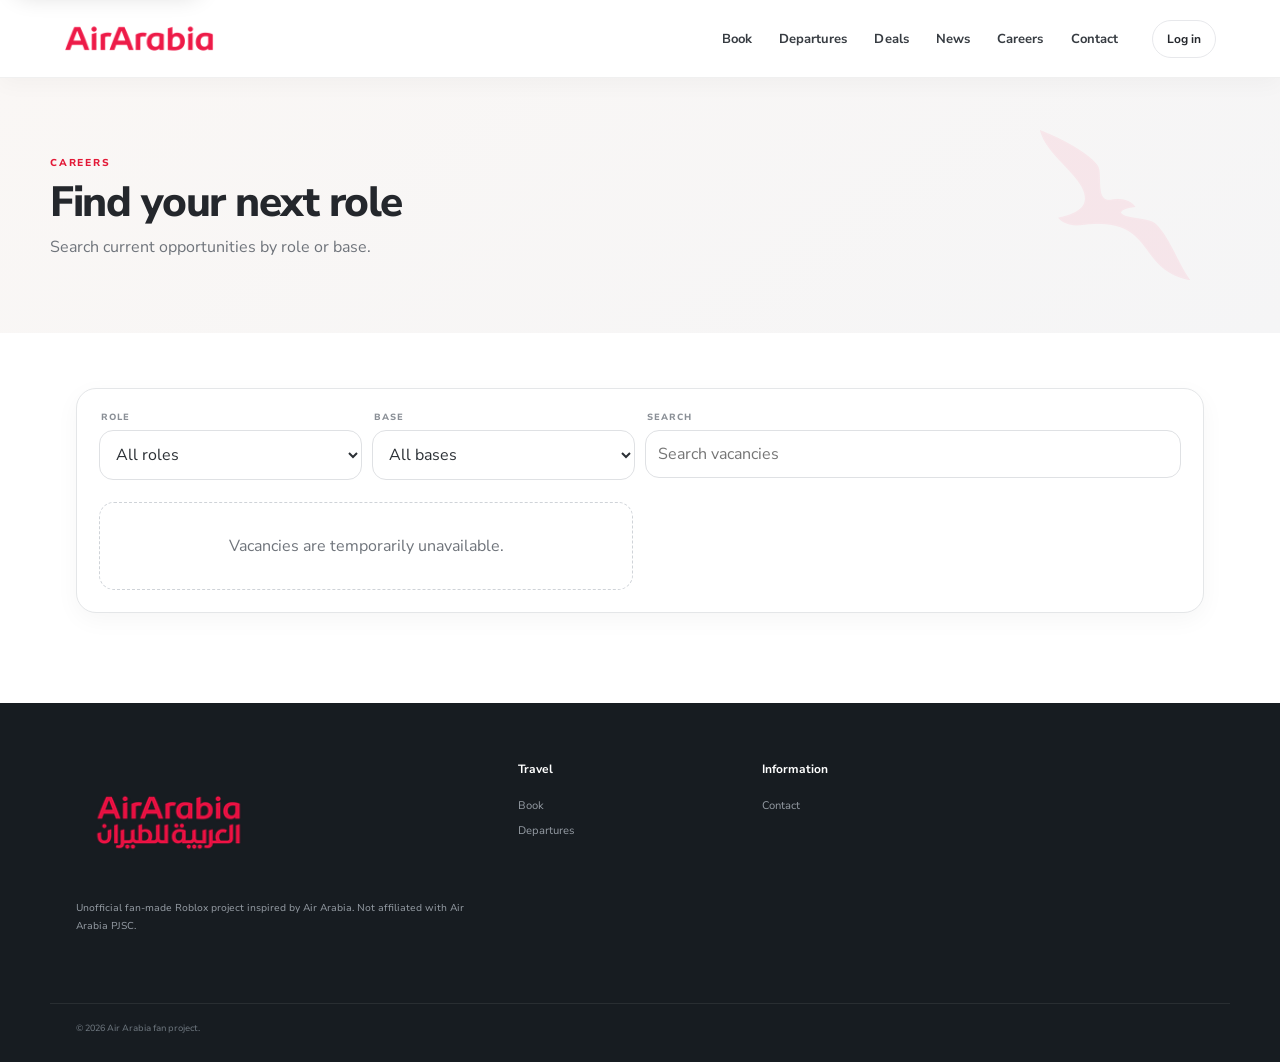
==== commit a264b3db: "Clean careers page and improve accessibility" ====
--- a/careers.html
+++ b/careers.html
@@ -1 +1 @@
-<!doctype html><html lang="en"><head><meta charset="UTF-8"><meta name="viewport" content="width=device-width,initial-scale=1"><title>Careers | Air Arabia</title><link rel="icon" href="assets/logo-bird.webp"><link rel="stylesheet" href="styles.css?v=5"><link rel="stylesheet" href="theme-overrides.css?v=5"></head><body><header class="site-header"><a class="logo-link" href="index.html"><img src="assets/logo-wordmark.webp" alt="Air Arabia"></a><nav id="mainNav"><a href="index.html#book">Book</a><a href="scheduled-departures.html">Departures</a><a href="index.html#deals">Deals</a><a href="index.html#news">News</a><a href="careers.html">Careers</a><a href="contact.html">Contact</a></nav><div class="header-actions"><a class="manager-link" href="manager-login.html">Log in</a><button class="menu-btn" id="menuBtn">☰</button></div></header><section class="page-hero"><div class="page-hero-inner"><span class="section-kicker">CAREERS</span><h1 class="page-title">Find your next role</h1><p class="page-lead">Search current opportunities by department and base.</p></div></section><main class="page-layout"><div class="panel"><div class="filter-row"><label><span class="form-label">Role</span><select class="form-control" id="roleFilter"><option value="">All roles</option></select></label><label><span class="form-label">Based</span><select class="form-control" id="baseFilter"><option value="">All bases</option></select></label><label style="grid-column:span 2"><span class="form-label">Search</span><input class="form-control" id="jobSearch" placeholder="Search vacancies"></label></div><div class="jobs-grid" id="jobsGrid"></div><section class="application-box panel" id="applicationBox"><span class="section-kicker">APPLICATION</span><h2 id="applicationTitle">Apply</h2><form class="form-stack" id="applicationForm"><input type="hidden" name="role" id="applicationRole"><input type="hidden" name="base" id="applicationBase"><div class="dash-grid"><label><span class="form-label">Full name</span><input class="form-control" name="name" required></label><label><span class="form-label">Email</span><input class="form-control" name="email" type="email" required></label></div><label><span class="form-label">Why are you suitable for this role?</span><textarea class="form-control" name="statement" rows="5" required></textarea></label><button class="primary-btn">Submit application</button><div class="form-message" id="applicationMessage">Application submitted.</div></form></section></div></main><footer><div class="footer-inner"><div class="footer-brand"><img src="assets/logo-bilingual.webp" alt="Air Arabia"><p>This is an unofficial fan-made Roblox project inspired by Air Arabia and is not affiliated with Air Arabia PJSC.</p></div><div><h4>Travel</h4><a href="index.html#book">Book</a><a href="scheduled-departures.html">Departures</a></div><div><h4>Information</h4><a href="contact.html">Contact</a></div></div><div class="footer-bottom"><span>© 2026 Air Arabia fan project.</span><span>Unofficial · Not affiliated with Air Arabia PJSC.</span></div></footer><script src="careers.js?v=5"></script></body></html>+<!doctype html><html lang="en"><head><meta charset="UTF-8"><meta name="viewport" content="width=device-width,initial-scale=1"><title>Careers | Air Arabia</title><link rel="icon" href="assets/logo-bird.webp"><link rel="stylesheet" href="styles.css?v=6"><link rel="stylesheet" href="theme-overrides.css?v=6"></head><body><a class="skip-link" href="#mainContent">Skip to main content</a><header class="site-header"><a class="logo-link" href="index.html" aria-label="Air Arabia home"><img src="assets/logo-wordmark.webp" alt="Air Arabia"></a><nav id="mainNav" aria-label="Primary navigation"><a href="index.html#book">Book</a><a href="scheduled-departures.html">Departures</a><a href="index.html#deals">Deals</a><a href="index.html#news">News</a><a href="careers.html" aria-current="page">Careers</a><a href="contact.html">Contact</a></nav><div class="header-actions"><a class="manager-link" href="manager-login.html">Log in</a><button class="menu-btn" id="menuBtn" type="button" aria-label="Open navigation menu" aria-controls="mainNav" aria-expanded="false">☰</button></div></header><section class="page-hero"><div class="page-hero-inner"><span class="section-kicker">CAREERS</span><h1 class="page-title">Find your next role</h1><p class="page-lead">Search current opportunities by role or base.</p></div></section><main class="page-layout" id="mainContent"><div class="panel"><div class="filter-row" aria-label="Vacancy filters"><label><span class="form-label">Role</span><select class="form-control" id="roleFilter"><option value="">All roles</option></select></label><label><span class="form-label">Base</span><select class="form-control" id="baseFilter"><option value="">All bases</option></select></label><label style="grid-column:span 2"><span class="form-label">Search</span><input class="form-control" id="jobSearch" type="search" placeholder="Search vacancies"></label></div><div class="jobs-grid" id="jobsGrid" aria-live="polite"></div><section class="application-box panel" id="applicationBox" aria-labelledby="applicationTitle"><span class="section-kicker">APPLICATION</span><h2 id="applicationTitle">Apply</h2><form class="form-stack" id="applicationForm"><input type="hidden" name="role" id="applicationRole"><input type="hidden" name="base" id="applicationBase"><div class="dash-grid"><label><span class="form-label">Full name</span><input class="form-control" name="name" autocomplete="name" required></label><label><span class="form-label">Email</span><input class="form-control" name="email" type="email" autocomplete="email" required></label></div><label><span class="form-label">Why are you suitable for this role?</span><textarea class="form-control" name="statement" rows="5" required></textarea></label><button class="primary-btn" type="submit">Submit application</button><div class="form-message" id="applicationMessage" role="status" aria-live="polite"></div></form></section></div></main><footer><div class="footer-inner"><div class="footer-brand"><img src="assets/logo-bilingual.webp" alt="Air Arabia"><p>Unofficial fan-made Roblox project inspired by Air Arabia. Not affiliated with Air Arabia PJSC.</p></div><div><h4>Travel</h4><a href="index.html#book">Book</a><a href="scheduled-departures.html">Departures</a></div><div><h4>Information</h4><a href="contact.html">Contact</a></div></div><div class="footer-bottom"><span>© 2026 Air Arabia fan project.</span></div></footer><script src="careers.js?v=6"></script></body></html>
--- a/theme-overrides.css
+++ b/theme-overrides.css
@@ -1,5 +1,6 @@
 @import url('https://fonts.googleapis.com/css2?family=Nunito+Sans:opsz,wght@6..12,400;6..12,500;6..12,600;6..12,700;6..12,800&display=swap');
-:root{--soft-font:'Nunito Sans',system-ui,sans-serif}body,button,input,select,textarea{font-family:var(--soft-font)}body{background:#fff;color:#24272c}.site-header{box-shadow:0 5px 22px rgba(20,25,31,.035)}.site-header nav a{font-weight:700;letter-spacing:.005em}.manager-link.login-link{border-color:#eceef0;background:#fff;padding:9px 16px;font-weight:700}.manager-link.login-link:hover{background:#f7f7f8}.hero-graphic{min-height:610px;background:#f8f5f3;position:relative;isolation:isolate;overflow:hidden}.hero-graphic:before{content:"";position:absolute;right:-12%;top:-28%;width:66%;height:145%;background:linear-gradient(145deg,#ed2140,#c70f2e);border-radius:48% 0 0 56%;transform:rotate(7deg);z-index:0}.hero-graphic:after{content:"";position:absolute;right:7%;top:11%;width:34%;aspect-ratio:1;border:1px solid rgba(255,255,255,.18);border-radius:50%;box-shadow:0 0 0 55px rgba(255,255,255,.035),0 0 0 110px rgba(255,255,255,.025);z-index:1}.hero-graphic-shape{position:absolute;z-index:1}.shape-one{width:43%;height:92px;right:-3%;top:44%;border-radius:999px 0 0 999px;background:rgba(255,255,255,.14);transform:rotate(-9deg)}.shape-two{width:29%;height:48px;right:8%;top:58%;border-radius:999px;background:rgba(255,255,255,.10);transform:rotate(-9deg)}.hero-graphic-bird{position:absolute;right:10%;top:22%;width:min(22vw,260px);opacity:.95;filter:brightness(0) invert(1);z-index:2}.hero-graphic .hero-inner{position:relative;z-index:4;color:#24272c;padding:118px 28px 182px}.hero-graphic .eyebrow{color:#c4102e;border:0;background:#fff0f2;padding:8px 12px}.hero-graphic h1{color:#24272c;max-width:620px;font-weight:800;letter-spacing:-.045em}.hero-graphic p{color:#686d73;max-width:500px;font-size:17px}.hero-actions{display:flex;gap:12px;align-items:center;margin-top:28px}.hero-actions a{text-decoration:none;font-weight:800;font-size:12px;border-radius:999px;padding:12px 17px}.hero-primary{background:#e31937;color:#fff;box-shadow:0 10px 26px rgba(227,25,55,.2)}.hero-secondary{background:#fff;color:#30343a;border:1px solid #ebecef}.hero-secondary span{color:#e31937;margin-left:4px}.hero-banner-date{position:absolute;right:9%;bottom:48px;z-index:4;color:#fff;text-align:right}.hero-banner-date small,.hero-banner-date span{display:block;text-transform:uppercase;letter-spacing:.14em;font-weight:800}.hero-banner-date small{font-size:9px}.hero-banner-date strong{font-size:48px;line-height:1}.hero-banner-date span{font-size:8px;opacity:.82}.booking-card{box-shadow:0 22px 60px rgba(30,34,40,.10);border:1px solid rgba(25,30,36,.05);border-radius:22px}.booking-grid select,.booking-grid input,.form-control{border-radius:14px}.primary-btn{border-radius:14px}.mini-plane{font-size:13px;margin-right:5px}.journey-strip{border-bottom:1px solid #f0f1f2;background:#fff}.journey-inner{max-width:1180px;margin:auto;padding:30px 26px 8px;display:grid;grid-template-columns:repeat(4,1fr);gap:14px}.journey-item{display:flex;align-items:center;gap:13px;padding:16px 14px;border-radius:18px;transition:.2s}.journey-item:hover{background:#fafafa}.journey-icon{width:44px;height:44px;border-radius:14px;background:#fff0f2;color:#e31937;display:grid;place-items:center;flex:0 0 auto}.journey-icon svg,.quick-icon svg{width:21px;height:21px;fill:none;stroke:currentColor;stroke-width:1.8;stroke-linecap:round;stroke-linejoin:round}.journey-item strong{display:block;font-size:12px}.journey-item small{display:block;color:#858a90;font-size:10px;margin-top:3px;line-height:1.4}.deal-card,.news-card,.quick-card,.panel,.job-card,.auth-card{border-color:#eceef0;box-shadow:0 7px 24px rgba(25,30,36,.04)}.deal-card,.news-card,.quick-card,.panel,.job-card{border-radius:20px}.deal-card:hover,.news-card:hover,.quick-card:hover{transform:translateY(-2px);transition:.2s;box-shadow:0 14px 34px rgba(25,30,36,.07)}.deal-visual{background:linear-gradient(145deg,#df1d3b,#b70e2a)!important}.deal-visual:after{content:"";position:absolute;right:13px;bottom:8px;width:92px;height:92px;background:url('assets/logo-bird.webp') center/contain no-repeat;filter:brightness(0) invert(1);opacity:.12}.deal-visual:before{background:rgba(255,255,255,.93);width:180px;height:42px;right:-50px;bottom:22px}.section-heading h2,.page-title{font-weight:800;letter-spacing:-.035em}.section-heading p{max-width:560px}.brand-feature{padding:12px 26px 80px;background:#fff}.brand-feature-inner{max-width:1180px;margin:auto;border-radius:28px;min-height:320px;overflow:hidden;display:grid;grid-template-columns:1fr 1fr;background:#20242a;color:#fff;position:relative}.brand-feature-copy{padding:54px 52px;position:relative;z-index:2}.brand-feature-copy h2{font-size:clamp(32px,4vw,50px);letter-spacing:-.04em;margin:10px 0 14px}.brand-feature-copy p{color:#bdc2c8;max-width:470px;line-height:1.7}.feature-links{display:flex;gap:10px;flex-wrap:wrap;margin-top:24px}.feature-links a{text-decoration:none;color:#fff;border:1px solid rgba(255,255,255,.14);padding:10px 13px;border-radius:999px;font-size:11px;font-weight:800}.feature-links a span{color:#ff4560;margin-left:4px}.brand-feature-art{position:relative;background:linear-gradient(145deg,#e61d3c,#b90d2a);overflow:hidden}.brand-feature-art:before,.brand-feature-art:after{content:"";position:absolute;border:1px solid rgba(255,255,255,.14);border-radius:50%}.brand-feature-art:before{width:320px;height:320px;right:-55px;top:-40px}.brand-feature-art:after{width:210px;height:210px;left:12%;bottom:-110px}.brand-feature-art img{position:absolute;width:180px;right:18%;top:50%;transform:translateY(-50%);filter:brightness(0) invert(1);opacity:.88}.route-line{position:absolute;height:1px;background:linear-gradient(90deg,transparent,rgba(255,255,255,.58),transparent);transform-origin:left}.line-a{width:70%;left:8%;top:34%;transform:rotate(-13deg)}.line-b{width:72%;left:16%;top:70%;transform:rotate(10deg)}.route-dot{position:absolute;width:9px;height:9px;border-radius:50%;background:#fff;box-shadow:0 0 0 5px rgba(255,255,255,.12)}.dot-a{left:14%;top:31%}.dot-b{right:18%;top:54%}.dot-c{left:30%;bottom:21%}.news-media{border-bottom:1px solid #f0f1f2}.date-art{background:linear-gradient(145deg,#e51f3d,#bd102b);align-items:center}.date-art strong{font-size:35px;font-weight:800}.date-art:before{content:"AIR ARABIA";position:absolute;left:18px;top:17px;font-size:8px;font-weight:800;letter-spacing:.2em;opacity:.8}.quick-icon{width:50px;height:50px}.quick-card{position:relative;overflow:hidden}.quick-card:after{content:"";position:absolute;width:90px;height:90px;right:-40px;bottom:-45px;border-radius:50%;background:#fff5f6}.quick-card>*{position:relative;z-index:1}.page-hero{position:relative;overflow:hidden;background:linear-gradient(145deg,#faf7f5,#f5f5f6)}.page-hero:after{content:"";position:absolute;right:7%;top:50%;width:150px;height:150px;transform:translateY(-50%);background:url('assets/logo-bird.webp') center/contain no-repeat;opacity:.06}.page-hero-inner{position:relative;z-index:2}.polished-auth{background:radial-gradient(circle at 80% 15%,rgba(227,25,55,.07),transparent 28%),#f8f8f9}.polished-auth .auth-card,.auth-card{padding:36px;border-radius:25px}.auth-card h1{font-weight:800;letter-spacing:-.035em}.dashboard-side{background:#202328}.dash-tab{border-radius:13px;font-weight:700}.dash-tab.active{box-shadow:0 5px 18px rgba(0,0,0,.07)}
-@media(max-width:1000px){.journey-inner{grid-template-columns:repeat(2,1fr)}.brand-feature-inner{grid-template-columns:1fr}.brand-feature-art{min-height:230px}}
+:root{--soft-font:'Nunito Sans',system-ui,sans-serif;--focus:#7a1023}
+body,button,input,select,textarea{font-family:var(--soft-font)}body{background:#fff;color:#24272c}.skip-link{position:fixed;left:16px;top:12px;z-index:9999;background:#fff;color:#111;padding:10px 14px;border-radius:10px;box-shadow:0 8px 24px rgba(0,0,0,.16);transform:translateY(-160%);text-decoration:none;font-weight:800}.skip-link:focus{transform:translateY(0)}.sr-only{position:absolute!important;width:1px!important;height:1px!important;padding:0!important;margin:-1px!important;overflow:hidden!important;clip:rect(0,0,0,0)!important;white-space:nowrap!important;border:0!important}a:focus-visible,button:focus-visible,input:focus-visible,select:focus-visible,textarea:focus-visible{outline:3px solid var(--focus);outline-offset:3px}.site-header{box-shadow:0 5px 22px rgba(20,25,31,.035)}.site-header nav a{font-weight:700;letter-spacing:.005em}.manager-link.login-link{border-color:#eceef0;background:#fff;padding:9px 16px;font-weight:700}.manager-link.login-link:hover{background:#f7f7f8}.menu-btn{cursor:pointer}.hero-graphic{min-height:610px;background:#f8f5f3;position:relative;isolation:isolate;overflow:hidden}.hero-graphic:before{content:"";position:absolute;right:-12%;top:-28%;width:66%;height:145%;background:linear-gradient(145deg,#ed2140,#c70f2e);border-radius:48% 0 0 56%;transform:rotate(7deg);z-index:0}.hero-graphic:after{content:"";position:absolute;right:7%;top:11%;width:34%;aspect-ratio:1;border:1px solid rgba(255,255,255,.18);border-radius:50%;box-shadow:0 0 0 55px rgba(255,255,255,.035),0 0 0 110px rgba(255,255,255,.025);z-index:1}.hero-graphic-shape{position:absolute;z-index:1}.shape-one{width:43%;height:92px;right:-3%;top:44%;border-radius:999px 0 0 999px;background:rgba(255,255,255,.14);transform:rotate(-9deg)}.shape-two{width:29%;height:48px;right:8%;top:58%;border-radius:999px;background:rgba(255,255,255,.10);transform:rotate(-9deg)}.hero-graphic-bird{position:absolute;right:10%;top:22%;width:min(22vw,260px);opacity:.95;filter:brightness(0) invert(1);z-index:2}.hero-graphic .hero-inner{position:relative;z-index:4;color:#24272c;padding:118px 28px 182px}.hero-graphic .eyebrow{color:#a70e27;border:0;background:#fff0f2;padding:8px 12px}.hero-graphic h1{color:#24272c;max-width:620px;font-weight:800;letter-spacing:-.045em}.hero-graphic p{color:#555b62;max-width:500px;font-size:17px}.hero-actions{display:flex;gap:12px;align-items:center;margin-top:28px}.hero-actions a{text-decoration:none;font-weight:800;font-size:12px;border-radius:999px;padding:12px 17px}.hero-primary{background:#d71936;color:#fff;box-shadow:0 10px 26px rgba(215,25,54,.2)}.hero-secondary{background:#fff;color:#30343a;border:1px solid #dfe1e4}.hero-banner-date{position:absolute;right:9%;bottom:48px;z-index:4;color:#fff;text-align:right}.hero-banner-date small{display:block;text-transform:uppercase;letter-spacing:.14em;font-weight:800;font-size:9px}.hero-banner-date strong{font-size:48px;line-height:1}.booking-card{box-shadow:0 22px 60px rgba(30,34,40,.10);border:1px solid rgba(25,30,36,.05);border-radius:22px}.booking-tabs{padding-left:20px}.booking-title{display:inline-flex;align-items:center;gap:6px;color:#c31230;font-weight:800;padding:18px 4px}.trip-type{display:flex;gap:18px;font-size:12px;border:0;margin:0;padding:0}.booking-grid select,.booking-grid input,.form-control{border-radius:14px}.booking-grid select,.booking-grid input,.form-control{min-height:48px}.primary-btn{border-radius:14px}.deal-card,.news-card,.quick-card,.panel,.job-card,.auth-card{border-color:#e4e6e8;box-shadow:0 7px 24px rgba(25,30,36,.04)}.deal-card,.news-card,.quick-card,.panel,.job-card{border-radius:20px}.deal-card:hover,.news-card:hover,.quick-card:hover{transform:translateY(-2px);transition:.2s;box-shadow:0 14px 34px rgba(25,30,36,.07)}.deal-visual{background:linear-gradient(145deg,#df1d3b,#b70e2a)!important}.deal-visual:after{content:"";position:absolute;right:13px;bottom:8px;width:92px;height:92px;background:url('assets/logo-bird.webp') center/contain no-repeat;filter:brightness(0) invert(1);opacity:.12}.deal-visual:before{background:rgba(255,255,255,.93);width:180px;height:42px;right:-50px;bottom:22px}.section-heading h2,.page-title{font-weight:800;letter-spacing:-.035em}.news-media{border-bottom:1px solid #f0f1f2}.date-art{background:linear-gradient(145deg,#e51f3d,#bd102b);align-items:center}.date-art strong{font-size:35px;font-weight:800}.date-art:before{content:"AIR ARABIA";position:absolute;left:18px;top:17px;font-size:8px;font-weight:800;letter-spacing:.2em;opacity:.8}.quick-icon{width:50px;height:50px}.quick-icon svg{width:21px;height:21px;fill:none;stroke:currentColor;stroke-width:1.8;stroke-linecap:round;stroke-linejoin:round}.quick-card{position:relative;overflow:hidden}.quick-card:after{content:"";position:absolute;width:90px;height:90px;right:-40px;bottom:-45px;border-radius:50%;background:#fff5f6}.quick-card>*{position:relative;z-index:1}.page-hero{position:relative;overflow:hidden;background:linear-gradient(145deg,#faf7f5,#f5f5f6)}.page-hero:after{content:"";position:absolute;right:7%;top:50%;width:150px;height:150px;transform:translateY(-50%);background:url('assets/logo-bird.webp') center/contain no-repeat;opacity:.06}.page-hero-inner{position:relative;z-index:2}.polished-auth{background:radial-gradient(circle at 80% 15%,rgba(227,25,55,.07),transparent 28%),#f8f8f9}.polished-auth .auth-card,.auth-card{padding:36px;border-radius:25px}.auth-card h1{font-weight:800;letter-spacing:-.035em}.dashboard-side{background:#202328}.dash-tab{border-radius:13px;font-weight:700}.dash-tab.active{box-shadow:0 5px 18px rgba(0,0,0,.07)}.form-message[aria-live]{min-height:0}.footer-bottom{justify-content:flex-start}
 @media(max-width:900px){.hero-graphic:before{right:-28%;width:78%}.hero-graphic-bird{right:5%;width:240px}.hero-banner-date{right:22px}}
-@media(max-width:700px){.hero-graphic{min-height:650px;background:#f8f5f3}.hero-graphic:before{width:120%;height:57%;right:-42%;top:48%;border-radius:52% 0 0 0;transform:rotate(-5deg)}.hero-graphic:after{right:-18%;top:57%;width:74%}.hero-graphic .hero-inner{padding:82px 20px 220px}.hero-graphic h1{font-size:48px}.hero-graphic-bird{width:170px;right:9%;top:64%;opacity:.92}.hero-banner-date{bottom:35px;right:17px}.hero-banner-date strong{font-size:40px}.shape-one{width:90%;right:-35%;top:68%}.shape-two{display:none}.manager-link.login-link{padding:8px 12px}.hero-actions{flex-wrap:wrap}.journey-inner{grid-template-columns:1fr;padding:18px 14px 6px}.journey-item{padding:12px}.brand-feature{padding:0 14px 55px}.brand-feature-copy{padding:38px 24px}.brand-feature-art{min-height:205px}.brand-feature-art img{width:125px}.page-hero:after{right:-24px;width:120px;height:120px}}+@media(max-width:700px){.hero-graphic{min-height:650px;background:#f8f5f3}.hero-graphic:before{width:120%;height:57%;right:-42%;top:48%;border-radius:52% 0 0 0;transform:rotate(-5deg)}.hero-graphic:after{right:-18%;top:57%;width:74%}.hero-graphic .hero-inner{padding:82px 20px 220px}.hero-graphic h1{font-size:48px}.hero-graphic-bird{width:170px;right:9%;top:64%;opacity:.92}.hero-banner-date{bottom:35px;right:17px}.hero-banner-date strong{font-size:40px}.shape-one{width:90%;right:-35%;top:68%}.shape-two{display:none}.manager-link.login-link{padding:8px 12px}.hero-actions{flex-wrap:wrap}.page-hero:after{right:-24px;width:120px;height:120px}.quick-card{min-height:110px}}
+@media(prefers-reduced-motion:reduce){*,*:before,*:after{scroll-behavior:auto!important;transition:none!important;animation:none!important}.deal-card:hover,.news-card:hover,.quick-card:hover{transform:none}}
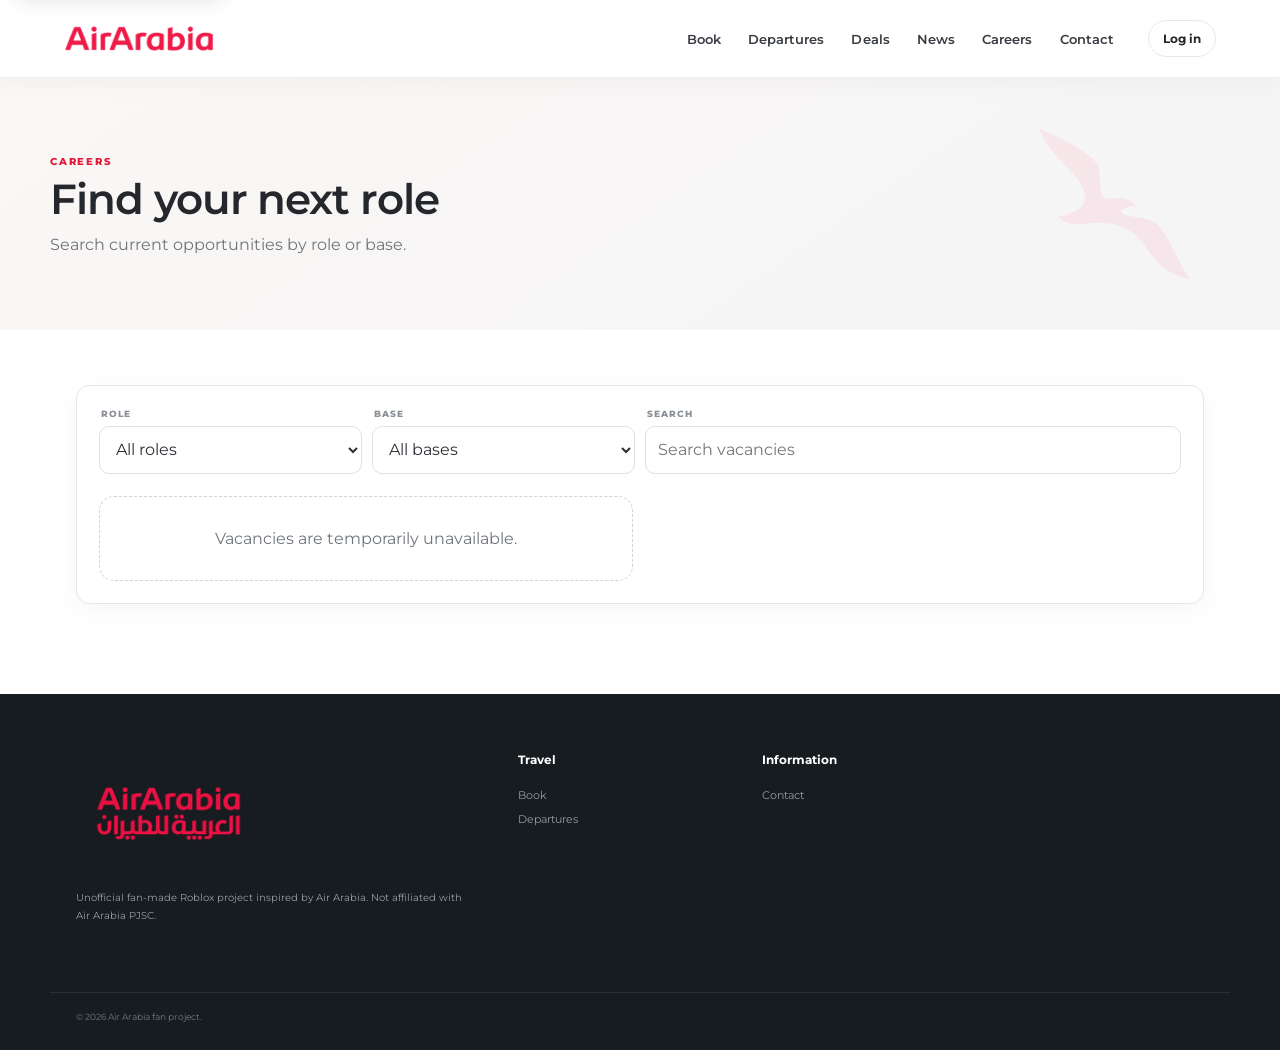
==== commit 81ea485a: "Refresh site-wide font styling" ====
--- a/careers.html
+++ b/careers.html
@@ -1 +1 @@
-<!doctype html><html lang="en"><head><meta charset="UTF-8"><meta name="viewport" content="width=device-width,initial-scale=1"><title>Careers | Air Arabia</title><link rel="icon" href="assets/logo-bird.webp"><link rel="stylesheet" href="styles.css?v=6"><link rel="stylesheet" href="theme-overrides.css?v=6"></head><body><a class="skip-link" href="#mainContent">Skip to main content</a><header class="site-header"><a class="logo-link" href="index.html" aria-label="Air Arabia home"><img src="assets/logo-wordmark.webp" alt="Air Arabia"></a><nav id="mainNav" aria-label="Primary navigation"><a href="index.html#book">Book</a><a href="scheduled-departures.html">Departures</a><a href="index.html#deals">Deals</a><a href="index.html#news">News</a><a href="careers.html" aria-current="page">Careers</a><a href="contact.html">Contact</a></nav><div class="header-actions"><a class="manager-link" href="manager-login.html">Log in</a><button class="menu-btn" id="menuBtn" type="button" aria-label="Open navigation menu" aria-controls="mainNav" aria-expanded="false">☰</button></div></header><section class="page-hero"><div class="page-hero-inner"><span class="section-kicker">CAREERS</span><h1 class="page-title">Find your next role</h1><p class="page-lead">Search current opportunities by role or base.</p></div></section><main class="page-layout" id="mainContent"><div class="panel"><div class="filter-row" aria-label="Vacancy filters"><label><span class="form-label">Role</span><select class="form-control" id="roleFilter"><option value="">All roles</option></select></label><label><span class="form-label">Base</span><select class="form-control" id="baseFilter"><option value="">All bases</option></select></label><label style="grid-column:span 2"><span class="form-label">Search</span><input class="form-control" id="jobSearch" type="search" placeholder="Search vacancies"></label></div><div class="jobs-grid" id="jobsGrid" aria-live="polite"></div><section class="application-box panel" id="applicationBox" aria-labelledby="applicationTitle"><span class="section-kicker">APPLICATION</span><h2 id="applicationTitle">Apply</h2><form class="form-stack" id="applicationForm"><input type="hidden" name="role" id="applicationRole"><input type="hidden" name="base" id="applicationBase"><div class="dash-grid"><label><span class="form-label">Full name</span><input class="form-control" name="name" autocomplete="name" required></label><label><span class="form-label">Email</span><input class="form-control" name="email" type="email" autocomplete="email" required></label></div><label><span class="form-label">Why are you suitable for this role?</span><textarea class="form-control" name="statement" rows="5" required></textarea></label><button class="primary-btn" type="submit">Submit application</button><div class="form-message" id="applicationMessage" role="status" aria-live="polite"></div></form></section></div></main><footer><div class="footer-inner"><div class="footer-brand"><img src="assets/logo-bilingual.webp" alt="Air Arabia"><p>Unofficial fan-made Roblox project inspired by Air Arabia. Not affiliated with Air Arabia PJSC.</p></div><div><h4>Travel</h4><a href="index.html#book">Book</a><a href="scheduled-departures.html">Departures</a></div><div><h4>Information</h4><a href="contact.html">Contact</a></div></div><div class="footer-bottom"><span>© 2026 Air Arabia fan project.</span></div></footer><script src="careers.js?v=6"></script></body></html>+<!doctype html><html lang="en"><head><meta charset="UTF-8"><meta name="viewport" content="width=device-width,initial-scale=1"><title>Careers | Air Arabia</title><link rel="icon" href="assets/logo-bird.webp"><link rel="stylesheet" href="styles.css?v=8"><link rel="stylesheet" href="theme-overrides.css?v=8"></head><body><a class="skip-link" href="#mainContent">Skip to main content</a><header class="site-header"><a class="logo-link" href="index.html" aria-label="Air Arabia home"><img src="assets/logo-wordmark.webp" alt="Air Arabia"></a><nav id="mainNav" aria-label="Primary navigation"><a href="index.html#book">Book</a><a href="scheduled-departures.html">Departures</a><a href="index.html#deals">Deals</a><a href="index.html#news">News</a><a href="careers.html" aria-current="page">Careers</a><a href="contact.html">Contact</a></nav><div class="header-actions"><a class="manager-link" href="manager-login.html">Log in</a><button class="menu-btn" id="menuBtn" type="button" aria-label="Open navigation menu" aria-controls="mainNav" aria-expanded="false">☰</button></div></header><section class="page-hero"><div class="page-hero-inner"><span class="section-kicker">CAREERS</span><h1 class="page-title">Find your next role</h1><p class="page-lead">Search current opportunities by role or base.</p></div></section><main class="page-layout" id="mainContent"><div class="panel"><div class="filter-row" aria-label="Vacancy filters"><label><span class="form-label">Role</span><select class="form-control" id="roleFilter"><option value="">All roles</option></select></label><label><span class="form-label">Base</span><select class="form-control" id="baseFilter"><option value="">All bases</option></select></label><label style="grid-column:span 2"><span class="form-label">Search</span><input class="form-control" id="jobSearch" type="search" placeholder="Search vacancies"></label></div><div class="jobs-grid" id="jobsGrid" aria-live="polite"></div><section class="application-box panel" id="applicationBox" aria-labelledby="applicationTitle"><span class="section-kicker">APPLICATION</span><h2 id="applicationTitle">Apply</h2><form class="form-stack" id="applicationForm"><input type="hidden" name="role" id="applicationRole"><input type="hidden" name="base" id="applicationBase"><div class="dash-grid"><label><span class="form-label">Full name</span><input class="form-control" name="name" autocomplete="name" required></label><label><span class="form-label">Email</span><input class="form-control" name="email" type="email" autocomplete="email" required></label></div><label><span class="form-label">Why are you suitable for this role?</span><textarea class="form-control" name="statement" rows="5" required></textarea></label><button class="primary-btn" type="submit">Submit application</button><div class="form-message" id="applicationMessage" role="status" aria-live="polite"></div></form></section></div></main><footer><div class="footer-inner"><div class="footer-brand"><img src="assets/logo-bilingual.webp" alt="Air Arabia"><p>Unofficial fan-made Roblox project inspired by Air Arabia. Not affiliated with Air Arabia PJSC.</p></div><div><h4>Travel</h4><a href="index.html#book">Book</a><a href="scheduled-departures.html">Departures</a></div><div><h4>Information</h4><a href="contact.html">Contact</a></div></div><div class="footer-bottom"><span>© 2026 Air Arabia fan project.</span></div></footer><script src="careers.js?v=6"></script></body></html>
--- a/theme-overrides.css
+++ b/theme-overrides.css
@@ -1,6 +1,9 @@
-@import url('https://fonts.googleapis.com/css2?family=Nunito+Sans:opsz,wght@6..12,400;6..12,500;6..12,600;6..12,700;6..12,800&display=swap');
-:root{--soft-font:'Nunito Sans',system-ui,sans-serif;--focus:#7a1023}
-body,button,input,select,textarea{font-family:var(--soft-font)}body{background:#fff;color:#24272c}.skip-link{position:fixed;left:16px;top:12px;z-index:9999;background:#fff;color:#111;padding:10px 14px;border-radius:10px;box-shadow:0 8px 24px rgba(0,0,0,.16);transform:translateY(-160%);text-decoration:none;font-weight:800}.skip-link:focus{transform:translateY(0)}.sr-only{position:absolute!important;width:1px!important;height:1px!important;padding:0!important;margin:-1px!important;overflow:hidden!important;clip:rect(0,0,0,0)!important;white-space:nowrap!important;border:0!important}a:focus-visible,button:focus-visible,input:focus-visible,select:focus-visible,textarea:focus-visible{outline:3px solid var(--focus);outline-offset:3px}.site-header{box-shadow:0 5px 22px rgba(20,25,31,.035)}.site-header nav a{font-weight:700;letter-spacing:.005em}.manager-link.login-link{border-color:#eceef0;background:#fff;padding:9px 16px;font-weight:700}.manager-link.login-link:hover{background:#f7f7f8}.menu-btn{cursor:pointer}.hero-graphic{min-height:610px;background:#f8f5f3;position:relative;isolation:isolate;overflow:hidden}.hero-graphic:before{content:"";position:absolute;right:-12%;top:-28%;width:66%;height:145%;background:linear-gradient(145deg,#ed2140,#c70f2e);border-radius:48% 0 0 56%;transform:rotate(7deg);z-index:0}.hero-graphic:after{content:"";position:absolute;right:7%;top:11%;width:34%;aspect-ratio:1;border:1px solid rgba(255,255,255,.18);border-radius:50%;box-shadow:0 0 0 55px rgba(255,255,255,.035),0 0 0 110px rgba(255,255,255,.025);z-index:1}.hero-graphic-shape{position:absolute;z-index:1}.shape-one{width:43%;height:92px;right:-3%;top:44%;border-radius:999px 0 0 999px;background:rgba(255,255,255,.14);transform:rotate(-9deg)}.shape-two{width:29%;height:48px;right:8%;top:58%;border-radius:999px;background:rgba(255,255,255,.10);transform:rotate(-9deg)}.hero-graphic-bird{position:absolute;right:10%;top:22%;width:min(22vw,260px);opacity:.95;filter:brightness(0) invert(1);z-index:2}.hero-graphic .hero-inner{position:relative;z-index:4;color:#24272c;padding:118px 28px 182px}.hero-graphic .eyebrow{color:#a70e27;border:0;background:#fff0f2;padding:8px 12px}.hero-graphic h1{color:#24272c;max-width:620px;font-weight:800;letter-spacing:-.045em}.hero-graphic p{color:#555b62;max-width:500px;font-size:17px}.hero-actions{display:flex;gap:12px;align-items:center;margin-top:28px}.hero-actions a{text-decoration:none;font-weight:800;font-size:12px;border-radius:999px;padding:12px 17px}.hero-primary{background:#d71936;color:#fff;box-shadow:0 10px 26px rgba(215,25,54,.2)}.hero-secondary{background:#fff;color:#30343a;border:1px solid #dfe1e4}.hero-banner-date{position:absolute;right:9%;bottom:48px;z-index:4;color:#fff;text-align:right}.hero-banner-date small{display:block;text-transform:uppercase;letter-spacing:.14em;font-weight:800;font-size:9px}.hero-banner-date strong{font-size:48px;line-height:1}.booking-card{box-shadow:0 22px 60px rgba(30,34,40,.10);border:1px solid rgba(25,30,36,.05);border-radius:22px}.booking-tabs{padding-left:20px}.booking-title{display:inline-flex;align-items:center;gap:6px;color:#c31230;font-weight:800;padding:18px 4px}.trip-type{display:flex;gap:18px;font-size:12px;border:0;margin:0;padding:0}.booking-grid select,.booking-grid input,.form-control{border-radius:14px}.booking-grid select,.booking-grid input,.form-control{min-height:48px}.primary-btn{border-radius:14px}.deal-card,.news-card,.quick-card,.panel,.job-card,.auth-card{border-color:#e4e6e8;box-shadow:0 7px 24px rgba(25,30,36,.04)}.deal-card,.news-card,.quick-card,.panel,.job-card{border-radius:20px}.deal-card:hover,.news-card:hover,.quick-card:hover{transform:translateY(-2px);transition:.2s;box-shadow:0 14px 34px rgba(25,30,36,.07)}.deal-visual{background:linear-gradient(145deg,#df1d3b,#b70e2a)!important}.deal-visual:after{content:"";position:absolute;right:13px;bottom:8px;width:92px;height:92px;background:url('assets/logo-bird.webp') center/contain no-repeat;filter:brightness(0) invert(1);opacity:.12}.deal-visual:before{background:rgba(255,255,255,.93);width:180px;height:42px;right:-50px;bottom:22px}.section-heading h2,.page-title{font-weight:800;letter-spacing:-.035em}.news-media{border-bottom:1px solid #f0f1f2}.date-art{background:linear-gradient(145deg,#e51f3d,#bd102b);align-items:center}.date-art strong{font-size:35px;font-weight:800}.date-art:before{content:"AIR ARABIA";position:absolute;left:18px;top:17px;font-size:8px;font-weight:800;letter-spacing:.2em;opacity:.8}.quick-icon{width:50px;height:50px}.quick-icon svg{width:21px;height:21px;fill:none;stroke:currentColor;stroke-width:1.8;stroke-linecap:round;stroke-linejoin:round}.quick-card{position:relative;overflow:hidden}.quick-card:after{content:"";position:absolute;width:90px;height:90px;right:-40px;bottom:-45px;border-radius:50%;background:#fff5f6}.quick-card>*{position:relative;z-index:1}.page-hero{position:relative;overflow:hidden;background:linear-gradient(145deg,#faf7f5,#f5f5f6)}.page-hero:after{content:"";position:absolute;right:7%;top:50%;width:150px;height:150px;transform:translateY(-50%);background:url('assets/logo-bird.webp') center/contain no-repeat;opacity:.06}.page-hero-inner{position:relative;z-index:2}.polished-auth{background:radial-gradient(circle at 80% 15%,rgba(227,25,55,.07),transparent 28%),#f8f8f9}.polished-auth .auth-card,.auth-card{padding:36px;border-radius:25px}.auth-card h1{font-weight:800;letter-spacing:-.035em}.dashboard-side{background:#202328}.dash-tab{border-radius:13px;font-weight:700}.dash-tab.active{box-shadow:0 5px 18px rgba(0,0,0,.07)}.form-message[aria-live]{min-height:0}.footer-bottom{justify-content:flex-start}
-@media(max-width:900px){.hero-graphic:before{right:-28%;width:78%}.hero-graphic-bird{right:5%;width:240px}.hero-banner-date{right:22px}}
-@media(max-width:700px){.hero-graphic{min-height:650px;background:#f8f5f3}.hero-graphic:before{width:120%;height:57%;right:-42%;top:48%;border-radius:52% 0 0 0;transform:rotate(-5deg)}.hero-graphic:after{right:-18%;top:57%;width:74%}.hero-graphic .hero-inner{padding:82px 20px 220px}.hero-graphic h1{font-size:48px}.hero-graphic-bird{width:170px;right:9%;top:64%;opacity:.92}.hero-banner-date{bottom:35px;right:17px}.hero-banner-date strong{font-size:40px}.shape-one{width:90%;right:-35%;top:68%}.shape-two{display:none}.manager-link.login-link{padding:8px 12px}.hero-actions{flex-wrap:wrap}.page-hero:after{right:-24px;width:120px;height:120px}.quick-card{min-height:110px}}
-@media(prefers-reduced-motion:reduce){*,*:before,*:after{scroll-behavior:auto!important;transition:none!important;animation:none!important}.deal-card:hover,.news-card:hover,.quick-card:hover{transform:none}}+@import url('https://fonts.googleapis.com/css2?family=Montserrat:wght@400;500;600;700;800&display=swap');
+:root{--soft-font:'Montserrat',system-ui,sans-serif;--focus:#7a1023}
+body,button,input,select,textarea{font-family:var(--soft-font)}body{background:#fff;color:#24272c}.skip-link{position:fixed;left:16px;top:12px;z-index:9999;background:#fff;color:#111;padding:10px 14px;border-radius:10px;box-shadow:0 8px 24px rgba(0,0,0,.16);transform:translateY(-160%);text-decoration:none;font-weight:800}.skip-link:focus{transform:translateY(0)}.sr-only{position:absolute!important;width:1px!important;height:1px!important;padding:0!important;margin:-1px!important;overflow:hidden!important;clip:rect(0,0,0,0)!important;white-space:nowrap!important;border:0!important}a:focus-visible,button:focus-visible,input:focus-visible,select:focus-visible,textarea:focus-visible{outline:3px solid var(--focus);outline-offset:3px}.site-header{box-shadow:0 5px 22px rgba(20,25,31,.035)}.site-header nav a{font-weight:600;letter-spacing:.005em}.manager-link.login-link{border-color:#eceef0;background:#fff;padding:9px 16px;font-weight:600}.manager-link.login-link:hover{background:#f7f7f8}.menu-btn{cursor:pointer}.hero-graphic{min-height:610px;background:#f8f5f3;position:relative;isolation:isolate;overflow:hidden}.hero-graphic:before{content:"";position:absolute;right:-12%;top:-28%;width:66%;height:145%;background:linear-gradient(145deg,#ed2140,#c70f2e);border-radius:48% 0 0 56%;transform:rotate(7deg);z-index:0}.hero-graphic:after{content:"";position:absolute;right:7%;top:11%;width:34%;aspect-ratio:1;border:1px solid rgba(255,255,255,.18);border-radius:50%;box-shadow:0 0 0 55px rgba(255,255,255,.035),0 0 0 110px rgba(255,255,255,.025);z-index:1}.hero-graphic-shape{position:absolute;z-index:1}.shape-one{width:43%;height:92px;right:-3%;top:44%;border-radius:999px 0 0 999px;background:rgba(255,255,255,.14);transform:rotate(-9deg)}.shape-two{width:29%;height:48px;right:8%;top:58%;border-radius:999px;background:rgba(255,255,255,.10);transform:rotate(-9deg)}.hero-graphic-bird{position:absolute;right:10%;top:22%;width:min(22vw,260px);opacity:.95;filter:brightness(0) invert(1);z-index:2}.hero-graphic .hero-inner{position:relative;z-index:4;color:#24272c;padding:118px 28px 182px}.hero-graphic .eyebrow{color:#a70e27;border:0;background:#fff0f2;padding:8px 12px}.hero-graphic h1{color:#24272c;max-width:620px;font-weight:700;letter-spacing:-.035em}.hero-graphic p{color:#555b62;max-width:500px;font-size:17px}.hero-actions{display:flex;gap:12px;align-items:center;margin-top:28px}.hero-actions a{text-decoration:none;font-weight:700;font-size:12px;border-radius:999px;padding:12px 17px}.hero-primary{background:#d71936;color:#fff;box-shadow:0 10px 26px rgba(215,25,54,.2)}.hero-secondary{background:#fff;color:#30343a;border:1px solid #dfe1e4}.hero-banner-date{position:absolute;right:9%;bottom:48px;z-index:4;color:#fff;text-align:right}.hero-banner-date small{display:block;text-transform:uppercase;letter-spacing:.14em;font-weight:700;font-size:9px}.hero-banner-date strong{font-size:48px;line-height:1}.booking-card{box-shadow:0 22px 60px rgba(30,34,40,.10);border:1px solid rgba(25,30,36,.05);border-radius:18px}.booking-tabs{padding-left:20px}.booking-title{display:inline-flex;align-items:center;gap:6px;color:#c31230;font-weight:700;padding:18px 4px}.trip-type{display:flex;gap:18px;font-size:12px;border:0;margin:0;padding:0}.booking-grid select,.booking-grid input,.form-control{border-radius:10px;min-height:48px}.primary-btn{border-radius:10px}.deal-card,.news-card,.quick-card,.panel,.job-card,.auth-card{border-color:#e4e6e8;box-shadow:0 7px 24px rgba(25,30,36,.04)}.deal-card,.news-card,.quick-card,.panel,.job-card{border-radius:14px}.deal-card:hover,.news-card:hover,.quick-card:hover{transform:translateY(-2px);transition:.2s;box-shadow:0 14px 34px rgba(25,30,36,.07)}.section-heading h2,.page-title{font-weight:600;letter-spacing:-.025em}.section-heading h2{font-size:clamp(30px,3vw,42px)}
+.destination-deal{overflow:hidden;background:#fff}.deal-card-link{display:block;color:inherit;text-decoration:none;height:100%}.destination-photo{height:205px;position:relative;background-size:cover!important;background-position:center!important;overflow:hidden}.destination-photo:before{content:"";position:absolute;inset:0;background:linear-gradient(180deg,rgba(15,20,26,.08),rgba(15,20,26,.12) 48%,rgba(15,20,26,.34));z-index:1}.destination-photo:after{display:none}.deal-watermark{position:absolute;left:50%;top:50%;width:150px;transform:translate(-50%,-50%);filter:brightness(0) invert(1);opacity:.22;z-index:2}.destination-photo .route-code{position:absolute;right:14px;top:14px;left:auto;background:rgba(20,24,30,.72);backdrop-filter:blur(8px);color:#fff;border:1px solid rgba(255,255,255,.3);padding:7px 10px;border-radius:999px;font-size:12px;font-weight:700;letter-spacing:.08em;z-index:3}.destination-name{position:absolute;left:16px;bottom:14px;color:#fff;font-size:23px;font-weight:600;letter-spacing:-.025em;z-index:3;text-shadow:0 2px 12px rgba(0,0,0,.35)}.destination-deal .deal-body{padding:14px 15px 15px}.destination-deal .deal-route{font-size:14px;font-weight:500}.destination-deal .deal-price{margin-top:10px;align-items:center}.destination-deal .deal-price>div{display:flex;align-items:baseline;gap:7px}.destination-deal .deal-price small{font-size:10px;color:#80858b}.destination-deal .deal-price strong{font-size:21px;color:#292d33}.deal-cta{color:#c31230;font-size:10px;font-weight:700}.deal-card-link:focus-visible{outline:3px solid var(--focus);outline-offset:-3px;border-radius:14px}.deal-card-link:hover .destination-photo{background-size:106%!important;transition:background-size .35s ease}.deal-card-link:hover .deal-cta span{display:inline-block;transform:translateX(3px);transition:transform .2s ease}
+.news-media{border-bottom:1px solid #f0f1f2}.date-art{background:linear-gradient(145deg,#e51f3d,#bd102b);align-items:center}.date-art strong{font-size:35px;font-weight:700}.date-art:before{content:"AIR ARABIA";position:absolute;left:18px;top:17px;font-size:8px;font-weight:700;letter-spacing:.2em;opacity:.8}.news-card-link{display:block;height:100%;color:inherit;text-decoration:none}.news-card-link:focus-visible{outline:3px solid var(--focus);outline-offset:4px;border-radius:14px}.news-read-more{display:inline-flex;margin-top:14px;color:#bd102b;font-size:11px;font-weight:700}.news-card:hover .news-read-more{gap:5px}.quick-icon{width:50px;height:50px}.quick-icon svg{width:21px;height:21px;fill:none;stroke:currentColor;stroke-width:1.8;stroke-linecap:round;stroke-linejoin:round}.quick-card{position:relative;overflow:hidden}.quick-card:after{content:"";position:absolute;width:90px;height:90px;right:-40px;bottom:-45px;border-radius:50%;background:#fff5f6}.quick-card>*{position:relative;z-index:1}.page-hero{position:relative;overflow:hidden;background:linear-gradient(145deg,#faf7f5,#f5f5f6)}.page-hero:after{content:"";position:absolute;right:7%;top:50%;width:150px;height:150px;transform:translateY(-50%);background:url('assets/logo-bird.webp') center/contain no-repeat;opacity:.06}.page-hero-inner{position:relative;z-index:2}.polished-auth{background:radial-gradient(circle at 80% 15%,rgba(227,25,55,.07),transparent 28%),#f8f8f9}.polished-auth .auth-card,.auth-card{padding:36px;border-radius:20px}.auth-card h1{font-weight:700;letter-spacing:-.03em}.dashboard-side{background:#202328}.dash-tab{border-radius:10px;font-weight:600}.dash-tab.active{box-shadow:0 5px 18px rgba(0,0,0,.07)}.form-message[aria-live]{min-height:0}.footer-bottom{justify-content:flex-start}.manager-card-actions{display:flex;gap:8px;flex-wrap:wrap}.manager-card-actions a{text-decoration:none;color:inherit}
+.article-shell{max-width:980px;margin:0 auto;padding:64px 26px 90px}.article-back{display:inline-flex;gap:8px;align-items:center;color:#a70e27;text-decoration:none;font-weight:700;font-size:12px;margin-bottom:34px}.article-header{max-width:760px}.article-header h1{font-size:clamp(38px,6vw,68px);line-height:1.03;letter-spacing:-.04em;margin:12px 0 18px;font-weight:700}.article-summary{font-size:19px;line-height:1.65;color:#62676d;margin:0}.article-meta{display:flex;gap:16px;align-items:center;flex-wrap:wrap;margin-top:24px;color:#7b8086;font-size:12px}.share-btn{border:1px solid #dfe1e4;background:#fff;border-radius:999px;padding:9px 13px;font-weight:700;cursor:pointer}.article-image{margin:42px 0 34px}.article-image img{display:block;width:100%;max-height:560px;object-fit:cover;border-radius:20px}.article-graphic{height:320px;margin:42px 0 34px;border-radius:20px;background:linear-gradient(145deg,#e51f3d,#bd102b);display:grid;place-items:center;overflow:hidden}.article-graphic img{width:180px;filter:brightness(0) invert(1);opacity:.9}.article-body{max-width:760px;font-size:17px;line-height:1.85;color:#3e4247}.article-body p{margin:0 0 22px}
+@media(max-width:900px){.hero-graphic:before{right:-28%;width:78%}.hero-graphic-bird{right:5%;width:240px}.hero-banner-date{right:22px}.destination-photo{height:190px}}
+@media(max-width:700px){.hero-graphic{min-height:650px;background:#f8f5f3}.hero-graphic:before{width:120%;height:57%;right:-42%;top:48%;border-radius:52% 0 0 0;transform:rotate(-5deg)}.hero-graphic:after{right:-18%;top:57%;width:74%}.hero-graphic .hero-inner{padding:82px 20px 220px}.hero-graphic h1{font-size:48px}.hero-graphic-bird{width:170px;right:9%;top:64%;opacity:.92}.hero-banner-date{bottom:35px;right:17px}.hero-banner-date strong{font-size:40px}.shape-one{width:90%;right:-35%;top:68%}.shape-two{display:none}.manager-link.login-link{padding:8px 12px}.hero-actions{flex-wrap:wrap}.page-hero:after{right:-24px;width:120px;height:120px}.quick-card{min-height:110px}.article-shell{padding:42px 18px 70px}.article-header h1{font-size:42px}.article-summary{font-size:17px}.article-image img,.article-graphic{border-radius:16px}.article-graphic{height:240px}.destination-photo{height:215px}}
+@media(prefers-reduced-motion:reduce){*,*:before,*:after{scroll-behavior:auto!important;transition:none!important;animation:none!important}.deal-card:hover,.news-card:hover,.quick-card:hover{transform:none}.deal-card-link:hover .destination-photo{background-size:cover!important}}
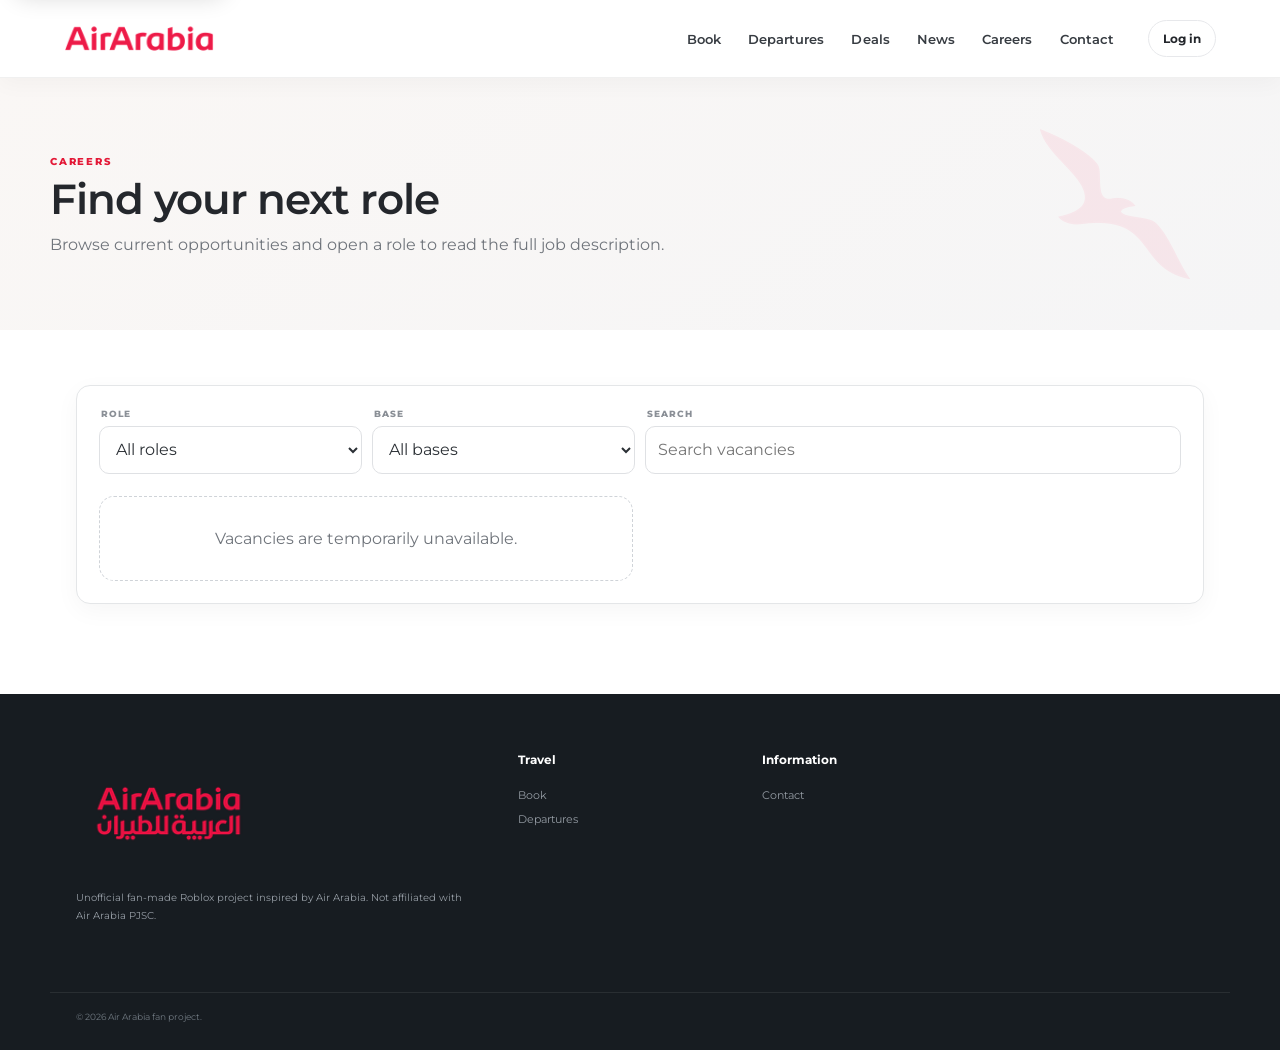
==== commit c01f9b81: "Simplify careers listing and link job details" ====
--- a/careers.html
+++ b/careers.html
@@ -1 +1 @@
-<!doctype html><html lang="en"><head><meta charset="UTF-8"><meta name="viewport" content="width=device-width,initial-scale=1"><title>Careers | Air Arabia</title><link rel="icon" href="assets/logo-bird.webp"><link rel="stylesheet" href="styles.css?v=8"><link rel="stylesheet" href="theme-overrides.css?v=8"></head><body><a class="skip-link" href="#mainContent">Skip to main content</a><header class="site-header"><a class="logo-link" href="index.html" aria-label="Air Arabia home"><img src="assets/logo-wordmark.webp" alt="Air Arabia"></a><nav id="mainNav" aria-label="Primary navigation"><a href="index.html#book">Book</a><a href="scheduled-departures.html">Departures</a><a href="index.html#deals">Deals</a><a href="index.html#news">News</a><a href="careers.html" aria-current="page">Careers</a><a href="contact.html">Contact</a></nav><div class="header-actions"><a class="manager-link" href="manager-login.html">Log in</a><button class="menu-btn" id="menuBtn" type="button" aria-label="Open navigation menu" aria-controls="mainNav" aria-expanded="false">☰</button></div></header><section class="page-hero"><div class="page-hero-inner"><span class="section-kicker">CAREERS</span><h1 class="page-title">Find your next role</h1><p class="page-lead">Search current opportunities by role or base.</p></div></section><main class="page-layout" id="mainContent"><div class="panel"><div class="filter-row" aria-label="Vacancy filters"><label><span class="form-label">Role</span><select class="form-control" id="roleFilter"><option value="">All roles</option></select></label><label><span class="form-label">Base</span><select class="form-control" id="baseFilter"><option value="">All bases</option></select></label><label style="grid-column:span 2"><span class="form-label">Search</span><input class="form-control" id="jobSearch" type="search" placeholder="Search vacancies"></label></div><div class="jobs-grid" id="jobsGrid" aria-live="polite"></div><section class="application-box panel" id="applicationBox" aria-labelledby="applicationTitle"><span class="section-kicker">APPLICATION</span><h2 id="applicationTitle">Apply</h2><form class="form-stack" id="applicationForm"><input type="hidden" name="role" id="applicationRole"><input type="hidden" name="base" id="applicationBase"><div class="dash-grid"><label><span class="form-label">Full name</span><input class="form-control" name="name" autocomplete="name" required></label><label><span class="form-label">Email</span><input class="form-control" name="email" type="email" autocomplete="email" required></label></div><label><span class="form-label">Why are you suitable for this role?</span><textarea class="form-control" name="statement" rows="5" required></textarea></label><button class="primary-btn" type="submit">Submit application</button><div class="form-message" id="applicationMessage" role="status" aria-live="polite"></div></form></section></div></main><footer><div class="footer-inner"><div class="footer-brand"><img src="assets/logo-bilingual.webp" alt="Air Arabia"><p>Unofficial fan-made Roblox project inspired by Air Arabia. Not affiliated with Air Arabia PJSC.</p></div><div><h4>Travel</h4><a href="index.html#book">Book</a><a href="scheduled-departures.html">Departures</a></div><div><h4>Information</h4><a href="contact.html">Contact</a></div></div><div class="footer-bottom"><span>© 2026 Air Arabia fan project.</span></div></footer><script src="careers.js?v=6"></script></body></html>+<!doctype html><html lang="en"><head><meta charset="UTF-8"><meta name="viewport" content="width=device-width,initial-scale=1"><title>Careers | Air Arabia</title><link rel="icon" href="assets/logo-bird.webp"><link rel="stylesheet" href="styles.css?v=9"><link rel="stylesheet" href="theme-overrides.css?v=9"><link rel="stylesheet" href="polish-v9.css?v=1"></head><body><a class="skip-link" href="#mainContent">Skip to main content</a><header class="site-header"><a class="logo-link" href="index.html" aria-label="Air Arabia home"><img src="assets/logo-wordmark.webp" alt="Air Arabia"></a><nav id="mainNav" aria-label="Primary navigation"><a href="index.html#book">Book</a><a href="scheduled-departures.html">Departures</a><a href="index.html#deals">Deals</a><a href="index.html#news">News</a><a href="careers.html" aria-current="page">Careers</a><a href="contact.html">Contact</a></nav><div class="header-actions"><a class="manager-link" href="manager-login.html">Log in</a><button class="menu-btn" id="menuBtn" type="button" aria-label="Open navigation menu" aria-controls="mainNav" aria-expanded="false">☰</button></div></header><section class="page-hero"><div class="page-hero-inner"><span class="section-kicker">CAREERS</span><h1 class="page-title">Find your next role</h1><p class="page-lead">Browse current opportunities and open a role to read the full job description.</p></div></section><main class="page-layout" id="mainContent"><div class="panel"><div class="filter-row" aria-label="Vacancy filters"><label><span class="form-label">Role</span><select class="form-control" id="roleFilter"><option value="">All roles</option></select></label><label><span class="form-label">Base</span><select class="form-control" id="baseFilter"><option value="">All bases</option></select></label><label style="grid-column:span 2"><span class="form-label">Search</span><input class="form-control" id="jobSearch" type="search" placeholder="Search vacancies"></label></div><div class="jobs-grid" id="jobsGrid" aria-live="polite"></div></div></main><footer><div class="footer-inner"><div class="footer-brand"><img src="assets/logo-bilingual.webp" alt="Air Arabia"><p>Unofficial fan-made Roblox project inspired by Air Arabia. Not affiliated with Air Arabia PJSC.</p></div><div><h4>Travel</h4><a href="index.html#book">Book</a><a href="scheduled-departures.html">Departures</a></div><div><h4>Information</h4><a href="contact.html">Contact</a></div></div><div class="footer-bottom"><span>© 2026 Air Arabia fan project.</span></div></footer><script src="careers.js?v=9"></script></body></html>
--- a/polish-v9.css
+++ b/polish-v9.css
@@ -0,0 +1,14 @@
+/* Focused visual/performance cleanup */
+.destination-photo{position:relative;height:205px;overflow:hidden;background:#e9eaec}
+.destination-photo:before{content:"";position:absolute!important;inset:0!important;width:auto!important;height:auto!important;right:auto!important;bottom:auto!important;border-radius:0!important;transform:none!important;background:linear-gradient(180deg,rgba(12,16,21,.02),rgba(12,16,21,.16))!important;z-index:2;pointer-events:none}
+.destination-photo:after{display:none!important;content:none!important}
+.destination-photo-img{position:absolute;inset:0;width:100%;height:100%;object-fit:cover;display:block;transform:scale(1.001);transition:transform .28s ease;will-change:transform}
+.deal-watermark{left:18px;top:18px;width:76px;transform:none;opacity:.16;z-index:3;filter:brightness(0) invert(1)}
+.destination-photo .route-code{right:14px;top:14px;left:auto;z-index:4;background:rgba(20,24,30,.66);border:1px solid rgba(255,255,255,.28);backdrop-filter:blur(6px);-webkit-backdrop-filter:blur(6px);color:#fff;padding:7px 10px;border-radius:8px;font-size:11px;font-weight:700;letter-spacing:.08em}
+.destination-name{display:none!important}.destination-deal .deal-route{font-size:15px;font-weight:500;color:#292d33}.destination-deal .deal-body{padding:15px 16px 16px}.destination-deal .deal-price{margin-top:10px}.destination-deal:hover .destination-photo-img{transform:scale(1.025)}
+.destination-deal,.news-card,.quick-card{transition:transform .18s ease,box-shadow .18s ease}.content-section,.news-section,.quick-links{content-visibility:auto;contain-intrinsic-size:1px 700px}
+.job-card-link{display:block;color:inherit;text-decoration:none;height:100%}.job-card-link .job-card{height:100%;transition:transform .18s ease,box-shadow .18s ease,border-color .18s ease}.job-card-link:hover .job-card{transform:translateY(-2px);box-shadow:0 12px 30px rgba(25,30,36,.07);border-color:#d9dcdf}.job-card-link:focus-visible{outline:3px solid var(--focus);outline-offset:4px;border-radius:14px}.job-card .job-open{display:inline-flex;align-items:center;gap:6px;color:#bd102b;font-size:11px;font-weight:700;margin-top:10px}.job-card .job-open span{transition:transform .18s ease}.job-card-link:hover .job-open span{transform:translateX(3px)}
+.job-detail-shell{max-width:1120px;margin:0 auto;padding:54px 26px 90px}.job-back{display:inline-flex;align-items:center;gap:7px;color:#a70e27;text-decoration:none;font-size:12px;font-weight:700;margin-bottom:28px}.job-detail-layout{display:grid;grid-template-columns:minmax(0,1fr) 360px;gap:34px;align-items:start}.job-detail-main{min-width:0}.job-detail-header{padding-bottom:28px;border-bottom:1px solid #e8eaec}.job-detail-header h1{font-size:clamp(38px,5vw,60px);line-height:1.06;letter-spacing:-.035em;font-weight:650;margin:10px 0 18px}.job-detail-meta{display:flex;flex-wrap:wrap;gap:9px}.job-detail-chip{background:#f4f5f6;border:1px solid #e7e9eb;border-radius:999px;padding:8px 11px;font-size:11px;color:#555b62}.job-description{padding-top:30px}.job-description h2{font-size:25px;font-weight:600;letter-spacing:-.02em;margin:0 0 14px}.job-description p{font-size:16px;line-height:1.85;color:#454a50;white-space:pre-line}.job-apply-card{position:sticky;top:104px;background:#fff;border:1px solid #e4e6e8;border-radius:16px;padding:22px;box-shadow:0 9px 30px rgba(25,30,36,.05)}.job-apply-card h2{font-size:21px;margin:0 0 6px;font-weight:600}.job-apply-card>p{font-size:12px;color:#72777d;line-height:1.6;margin:0 0 18px}.job-not-found{padding:70px 0;text-align:center}
+@media(max-width:800px){.job-detail-layout{grid-template-columns:1fr}.job-apply-card{position:static}.destination-photo{height:195px}}
+@media(max-width:700px){.destination-photo{height:215px}.deal-watermark{width:66px}.job-detail-shell{padding:38px 18px 70px}.job-detail-header h1{font-size:39px}}
+@media(prefers-reduced-motion:reduce){.destination-photo-img,.job-card-link .job-card,.job-open span{transition:none!important}.destination-deal:hover .destination-photo-img{transform:none}.job-card-link:hover .job-card{transform:none}}
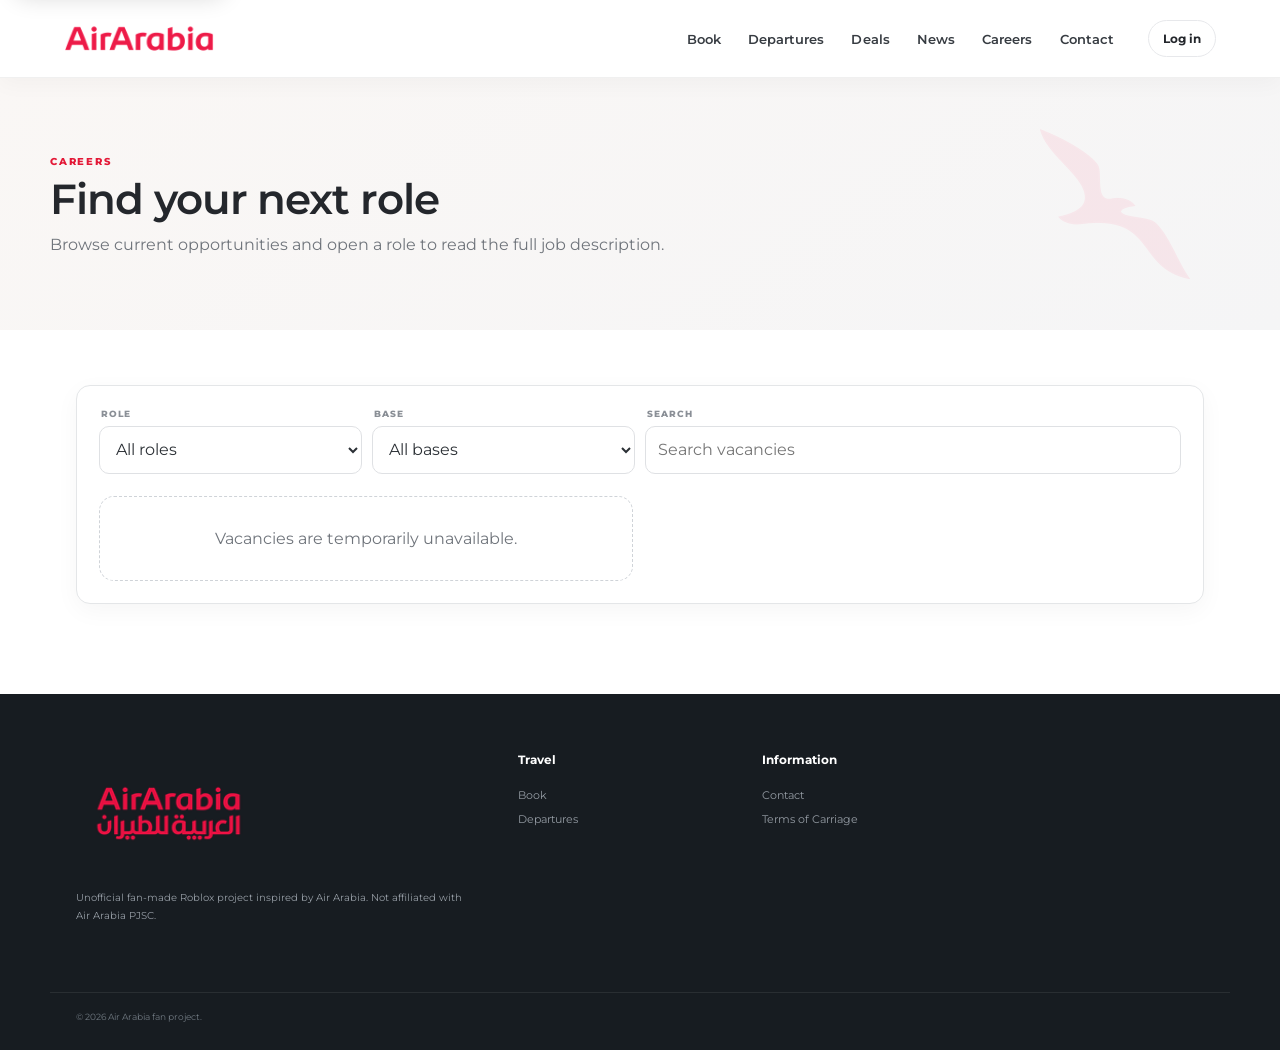
==== commit c53ee206: "Add Terms footer link to careers" ====
--- a/careers.html
+++ b/careers.html
@@ -1 +1 @@
-<!doctype html><html lang="en"><head><meta charset="UTF-8"><meta name="viewport" content="width=device-width,initial-scale=1"><title>Careers | Air Arabia</title><link rel="icon" href="assets/logo-bird.webp"><link rel="stylesheet" href="styles.css?v=9"><link rel="stylesheet" href="theme-overrides.css?v=9"><link rel="stylesheet" href="polish-v9.css?v=1"></head><body><a class="skip-link" href="#mainContent">Skip to main content</a><header class="site-header"><a class="logo-link" href="index.html" aria-label="Air Arabia home"><img src="assets/logo-wordmark.webp" alt="Air Arabia"></a><nav id="mainNav" aria-label="Primary navigation"><a href="index.html#book">Book</a><a href="scheduled-departures.html">Departures</a><a href="index.html#deals">Deals</a><a href="index.html#news">News</a><a href="careers.html" aria-current="page">Careers</a><a href="contact.html">Contact</a></nav><div class="header-actions"><a class="manager-link" href="manager-login.html">Log in</a><button class="menu-btn" id="menuBtn" type="button" aria-label="Open navigation menu" aria-controls="mainNav" aria-expanded="false">☰</button></div></header><section class="page-hero"><div class="page-hero-inner"><span class="section-kicker">CAREERS</span><h1 class="page-title">Find your next role</h1><p class="page-lead">Browse current opportunities and open a role to read the full job description.</p></div></section><main class="page-layout" id="mainContent"><div class="panel"><div class="filter-row" aria-label="Vacancy filters"><label><span class="form-label">Role</span><select class="form-control" id="roleFilter"><option value="">All roles</option></select></label><label><span class="form-label">Base</span><select class="form-control" id="baseFilter"><option value="">All bases</option></select></label><label style="grid-column:span 2"><span class="form-label">Search</span><input class="form-control" id="jobSearch" type="search" placeholder="Search vacancies"></label></div><div class="jobs-grid" id="jobsGrid" aria-live="polite"></div></div></main><footer><div class="footer-inner"><div class="footer-brand"><img src="assets/logo-bilingual.webp" alt="Air Arabia"><p>Unofficial fan-made Roblox project inspired by Air Arabia. Not affiliated with Air Arabia PJSC.</p></div><div><h4>Travel</h4><a href="index.html#book">Book</a><a href="scheduled-departures.html">Departures</a></div><div><h4>Information</h4><a href="contact.html">Contact</a></div></div><div class="footer-bottom"><span>© 2026 Air Arabia fan project.</span></div></footer><script src="careers.js?v=9"></script></body></html>+<!doctype html><html lang="en"><head><meta charset="UTF-8"><meta name="viewport" content="width=device-width,initial-scale=1"><title>Careers | Air Arabia</title><link rel="icon" href="assets/logo-bird.webp"><link rel="stylesheet" href="styles.css?v=9"><link rel="stylesheet" href="theme-overrides.css?v=9"><link rel="stylesheet" href="polish-v9.css?v=1"></head><body><a class="skip-link" href="#mainContent">Skip to main content</a><header class="site-header"><a class="logo-link" href="index.html" aria-label="Air Arabia home"><img src="assets/logo-wordmark.webp" alt="Air Arabia"></a><nav id="mainNav" aria-label="Primary navigation"><a href="index.html#book">Book</a><a href="scheduled-departures.html">Departures</a><a href="index.html#deals">Deals</a><a href="index.html#news">News</a><a href="careers.html" aria-current="page">Careers</a><a href="contact.html">Contact</a></nav><div class="header-actions"><a class="manager-link" href="manager-login.html">Log in</a><button class="menu-btn" id="menuBtn" type="button" aria-label="Open navigation menu" aria-controls="mainNav" aria-expanded="false">☰</button></div></header><section class="page-hero"><div class="page-hero-inner"><span class="section-kicker">CAREERS</span><h1 class="page-title">Find your next role</h1><p class="page-lead">Browse current opportunities and open a role to read the full job description.</p></div></section><main class="page-layout" id="mainContent"><div class="panel"><div class="filter-row" aria-label="Vacancy filters"><label><span class="form-label">Role</span><select class="form-control" id="roleFilter"><option value="">All roles</option></select></label><label><span class="form-label">Base</span><select class="form-control" id="baseFilter"><option value="">All bases</option></select></label><label style="grid-column:span 2"><span class="form-label">Search</span><input class="form-control" id="jobSearch" type="search" placeholder="Search vacancies"></label></div><div class="jobs-grid" id="jobsGrid" aria-live="polite"></div></div></main><footer><div class="footer-inner"><div class="footer-brand"><img src="assets/logo-bilingual.webp" alt="Air Arabia"><p>Unofficial fan-made Roblox project inspired by Air Arabia. Not affiliated with Air Arabia PJSC.</p></div><div><h4>Travel</h4><a href="index.html#book">Book</a><a href="scheduled-departures.html">Departures</a></div><div><h4>Information</h4><a href="contact.html">Contact</a><a href="terms-of-carriage.html">Terms of Carriage</a></div></div><div class="footer-bottom"><span>© 2026 Air Arabia fan project.</span></div></footer><script src="careers.js?v=9"></script></body></html>
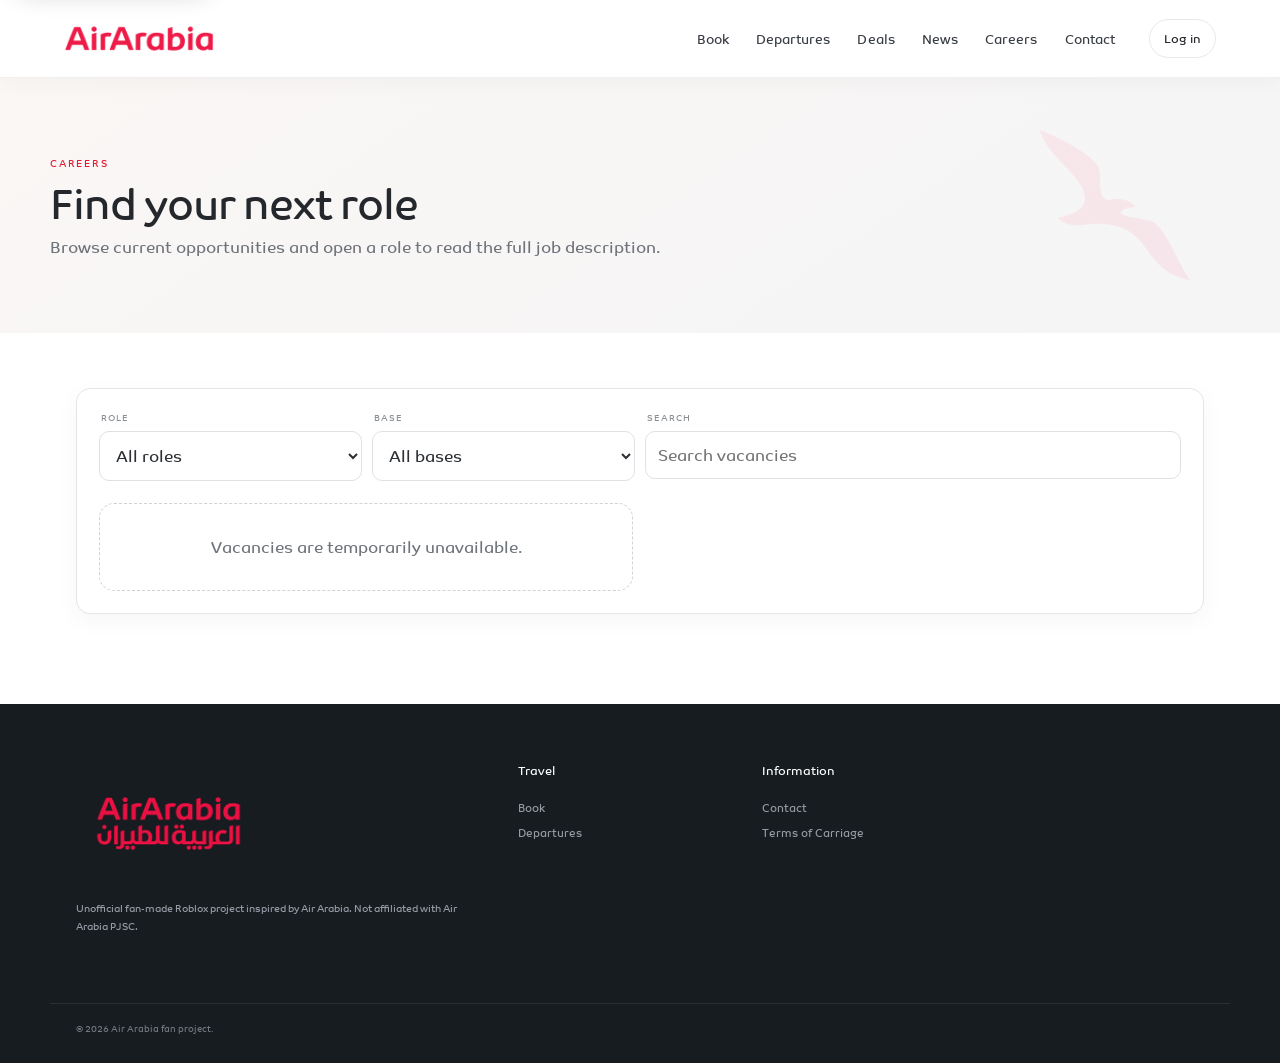
==== commit 2e92017f: "Apply Air Arabia font to careers" ====
--- a/careers.html
+++ b/careers.html
@@ -1 +1 @@
-<!doctype html><html lang="en"><head><meta charset="UTF-8"><meta name="viewport" content="width=device-width,initial-scale=1"><title>Careers | Air Arabia</title><link rel="icon" href="assets/logo-bird.webp"><link rel="stylesheet" href="styles.css?v=9"><link rel="stylesheet" href="theme-overrides.css?v=9"><link rel="stylesheet" href="polish-v9.css?v=1"></head><body><a class="skip-link" href="#mainContent">Skip to main content</a><header class="site-header"><a class="logo-link" href="index.html" aria-label="Air Arabia home"><img src="assets/logo-wordmark.webp" alt="Air Arabia"></a><nav id="mainNav" aria-label="Primary navigation"><a href="index.html#book">Book</a><a href="scheduled-departures.html">Departures</a><a href="index.html#deals">Deals</a><a href="index.html#news">News</a><a href="careers.html" aria-current="page">Careers</a><a href="contact.html">Contact</a></nav><div class="header-actions"><a class="manager-link" href="manager-login.html">Log in</a><button class="menu-btn" id="menuBtn" type="button" aria-label="Open navigation menu" aria-controls="mainNav" aria-expanded="false">☰</button></div></header><section class="page-hero"><div class="page-hero-inner"><span class="section-kicker">CAREERS</span><h1 class="page-title">Find your next role</h1><p class="page-lead">Browse current opportunities and open a role to read the full job description.</p></div></section><main class="page-layout" id="mainContent"><div class="panel"><div class="filter-row" aria-label="Vacancy filters"><label><span class="form-label">Role</span><select class="form-control" id="roleFilter"><option value="">All roles</option></select></label><label><span class="form-label">Base</span><select class="form-control" id="baseFilter"><option value="">All bases</option></select></label><label style="grid-column:span 2"><span class="form-label">Search</span><input class="form-control" id="jobSearch" type="search" placeholder="Search vacancies"></label></div><div class="jobs-grid" id="jobsGrid" aria-live="polite"></div></div></main><footer><div class="footer-inner"><div class="footer-brand"><img src="assets/logo-bilingual.webp" alt="Air Arabia"><p>Unofficial fan-made Roblox project inspired by Air Arabia. Not affiliated with Air Arabia PJSC.</p></div><div><h4>Travel</h4><a href="index.html#book">Book</a><a href="scheduled-departures.html">Departures</a></div><div><h4>Information</h4><a href="contact.html">Contact</a><a href="terms-of-carriage.html">Terms of Carriage</a></div></div><div class="footer-bottom"><span>© 2026 Air Arabia fan project.</span></div></footer><script src="careers.js?v=9"></script></body></html>+<!doctype html><html lang="en"><head><meta charset="UTF-8"><meta name="viewport" content="width=device-width,initial-scale=1"><title>Careers | Air Arabia</title><link rel="icon" href="assets/logo-bird.webp"><link rel="stylesheet" href="styles.css?v=9"><link rel="stylesheet" href="theme-overrides.css?v=9"><link rel="stylesheet" href="airarabia-font.css?v=1"><link rel="stylesheet" href="polish-v9.css?v=1"></head><body><a class="skip-link" href="#mainContent">Skip to main content</a><header class="site-header"><a class="logo-link" href="index.html" aria-label="Air Arabia home"><img src="assets/logo-wordmark.webp" alt="Air Arabia"></a><nav id="mainNav" aria-label="Primary navigation"><a href="index.html#book">Book</a><a href="scheduled-departures.html">Departures</a><a href="index.html#deals">Deals</a><a href="index.html#news">News</a><a href="careers.html" aria-current="page">Careers</a><a href="contact.html">Contact</a></nav><div class="header-actions"><a class="manager-link" href="manager-login.html">Log in</a><button class="menu-btn" id="menuBtn" type="button" aria-label="Open navigation menu" aria-controls="mainNav" aria-expanded="false">☰</button></div></header><section class="page-hero"><div class="page-hero-inner"><span class="section-kicker">CAREERS</span><h1 class="page-title">Find your next role</h1><p class="page-lead">Browse current opportunities and open a role to read the full job description.</p></div></section><main class="page-layout" id="mainContent"><div class="panel"><div class="filter-row" aria-label="Vacancy filters"><label><span class="form-label">Role</span><select class="form-control" id="roleFilter"><option value="">All roles</option></select></label><label><span class="form-label">Base</span><select class="form-control" id="baseFilter"><option value="">All bases</option></select></label><label style="grid-column:span 2"><span class="form-label">Search</span><input class="form-control" id="jobSearch" type="search" placeholder="Search vacancies"></label></div><div class="jobs-grid" id="jobsGrid" aria-live="polite"></div></div></main><footer><div class="footer-inner"><div class="footer-brand"><img src="assets/logo-bilingual.webp" alt="Air Arabia"><p>Unofficial fan-made Roblox project inspired by Air Arabia. Not affiliated with Air Arabia PJSC.</p></div><div><h4>Travel</h4><a href="index.html#book">Book</a><a href="scheduled-departures.html">Departures</a></div><div><h4>Information</h4><a href="contact.html">Contact</a><a href="terms-of-carriage.html">Terms of Carriage</a></div></div><div class="footer-bottom"><span>© 2026 Air Arabia fan project.</span></div></footer><script src="careers.js?v=9"></script></body></html>
--- a/airarabia-font.css
+++ b/airarabia-font.css
@@ -0,0 +1 @@
+@font-face{font-family:'AirArabia';src:url('assets/AirArabia%20Normal%20Regular.ttf') format('truetype');font-style:normal;font-weight:100 900;font-display:swap}html,body,button,input,select,textarea{font-family:'AirArabia',Arial,sans-serif!important}h1,h2,h3,h4,h5,h6,.site-header nav a,.manager-link,.primary-btn,.section-kicker,.booking-title,.deal-cta,.news-read-more,.terms-signature,.faq-item summary{font-family:'AirArabia',Arial,sans-serif!important}
